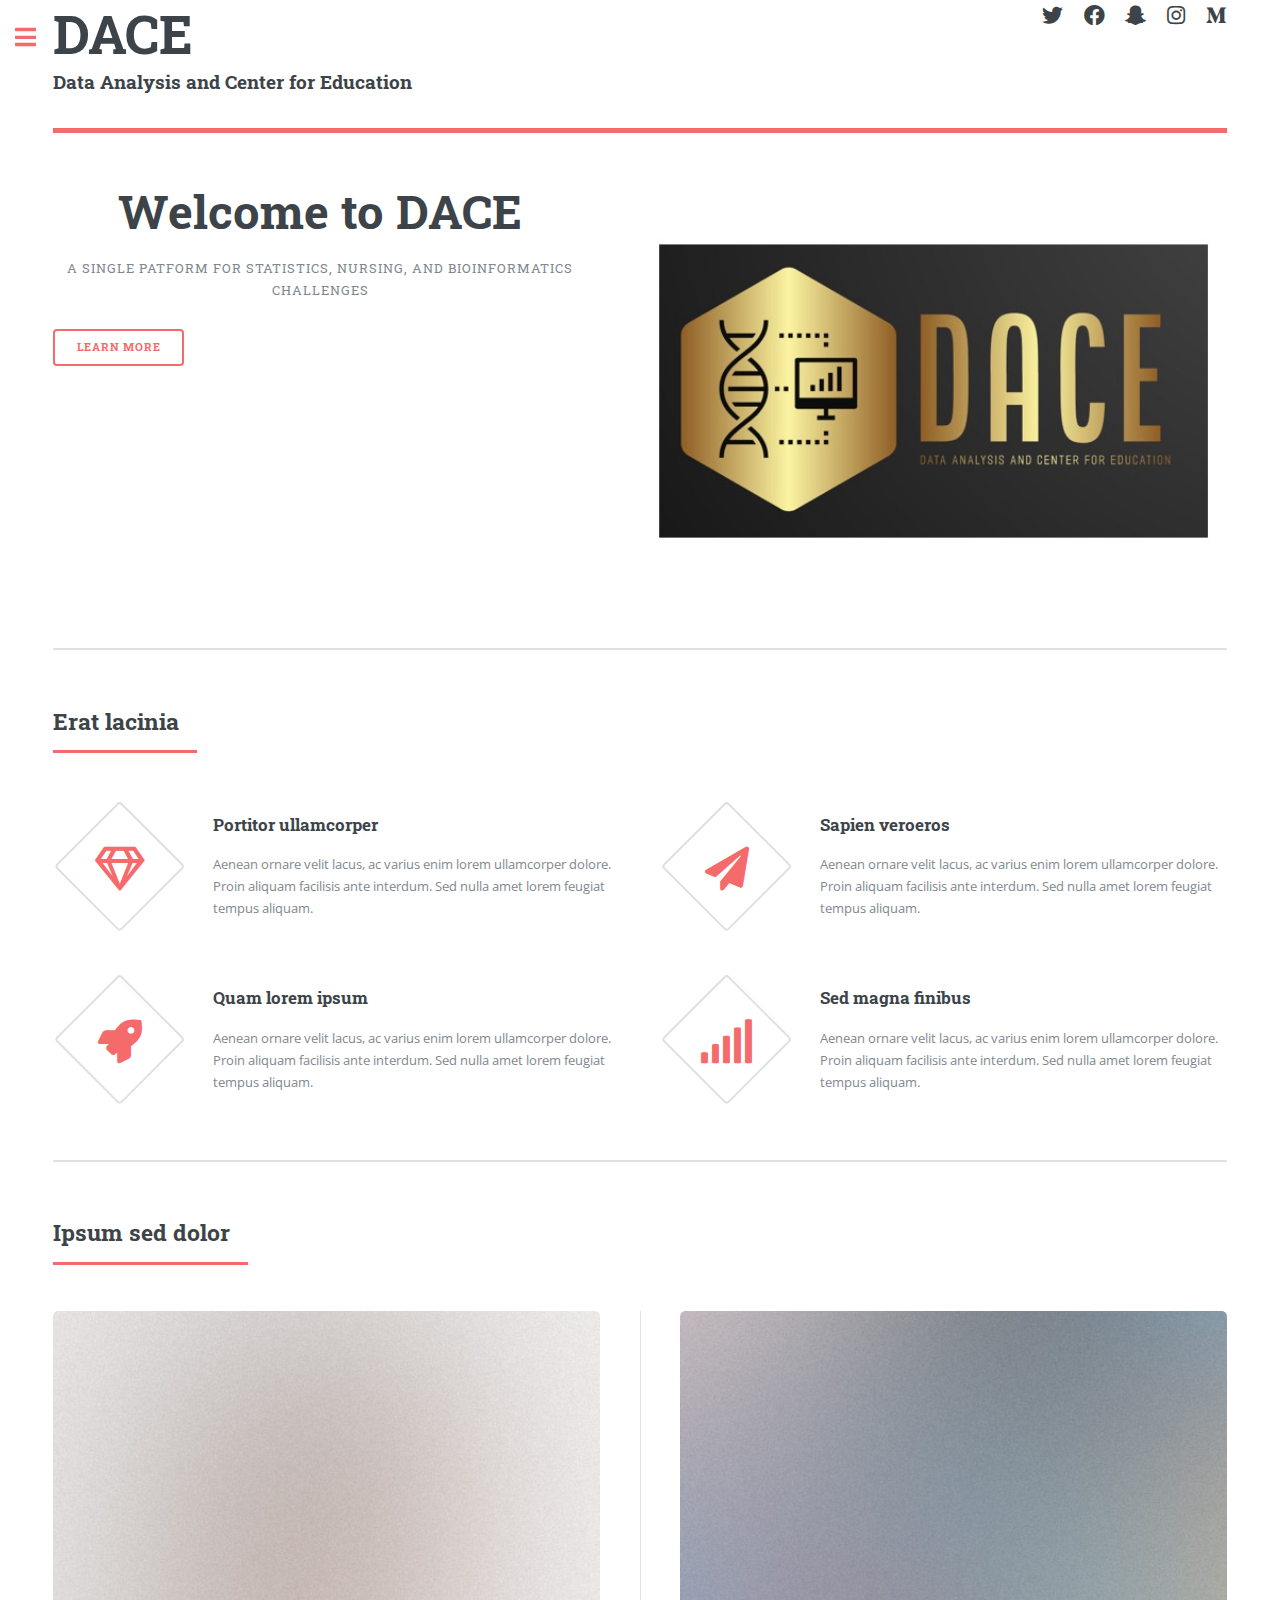
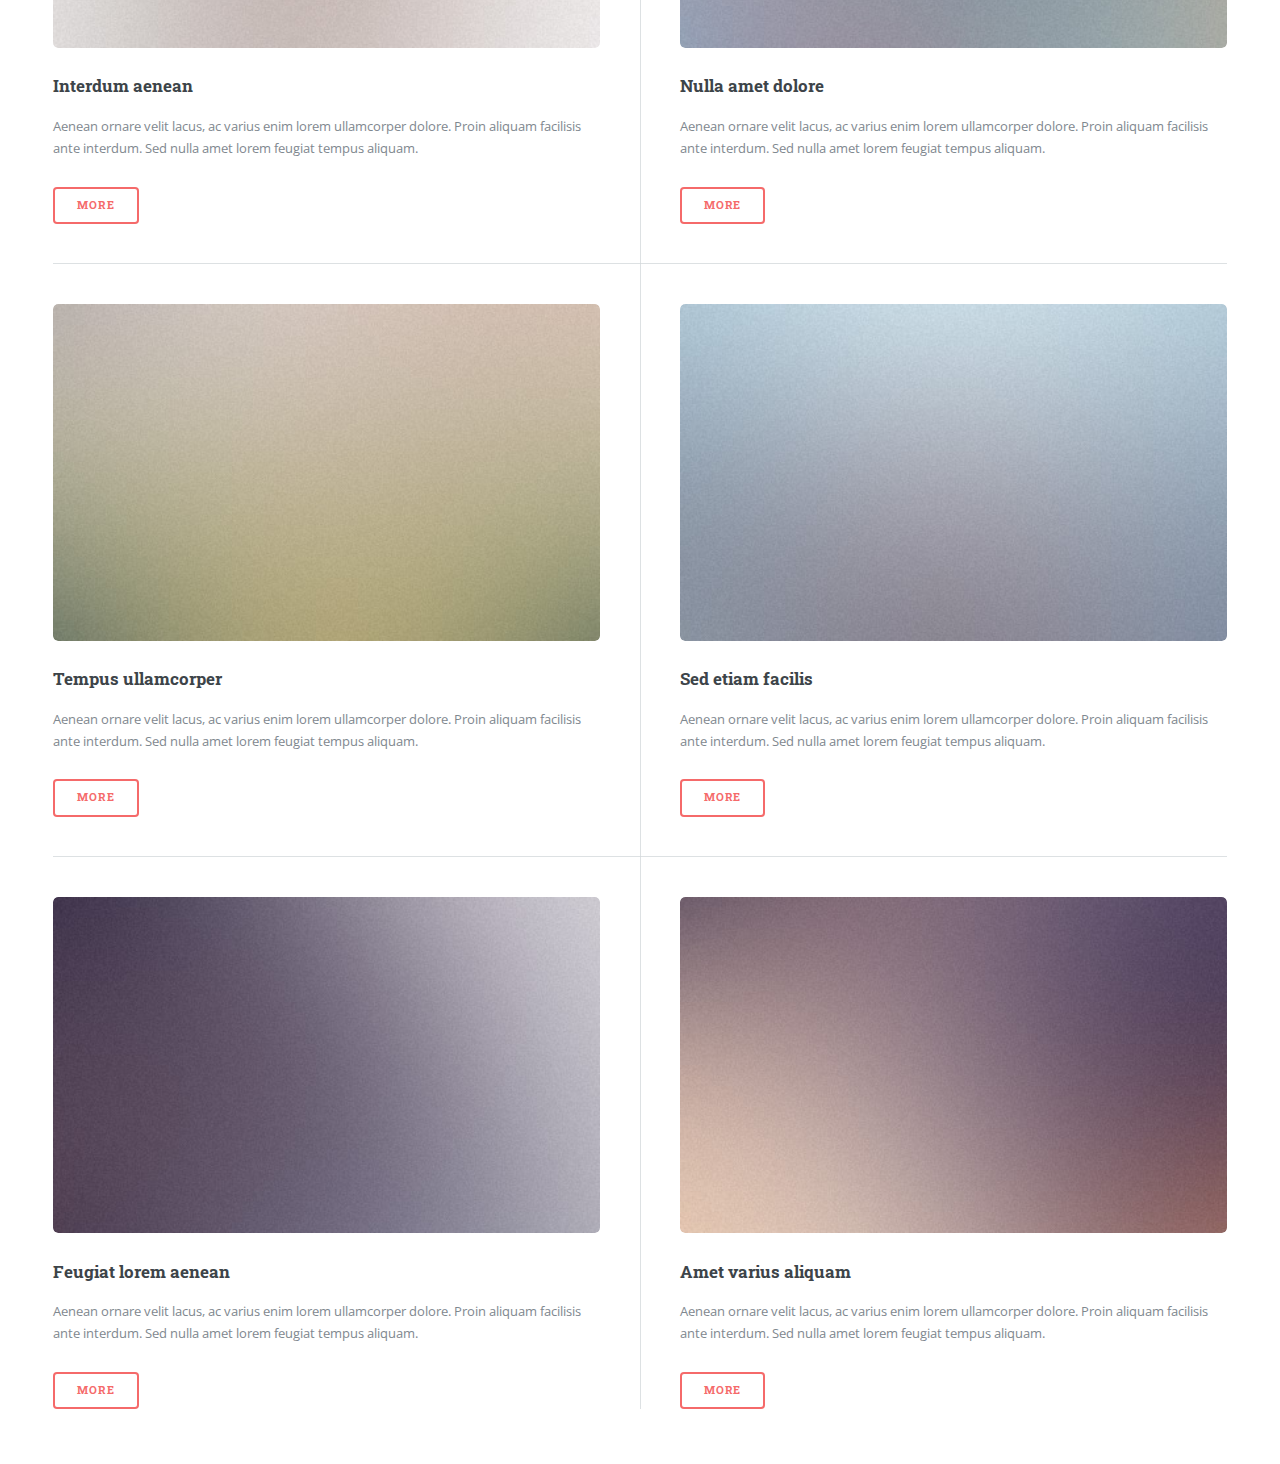
==== index.html @ 7ab779b6 "Add files via upload" ====
<!DOCTYPE HTML>
<html>
	<head>
		<title>DACE: Data Analysis and Center for Education</title>
		<meta charset="utf-8" />
		<meta name="viewport" content="width=device-width, initial-scale=1, user-scalable=no" />
		<link rel="stylesheet" href="assets/css/main.css" />
                <link rel="stylesheet" href="https://cdnjs.cloudflare.com/ajax/libs/font-awesome/4.7.0/css/font-awesome.min.css">
	</head>
	<body class="is-preload">

		<!-- Wrapper -->
			<div id="wrapper">

				<!-- Main -->
					<div id="main">
						<div class="inner">

							<!-- Header -->
								<header id="header" style='padding-top:0em;'>
									<a href="index.html" class="logo"><h1 style="margin:0;">DACE</h1><h3>Data Analysis and Center for Education<h3></a>
									<ul class="icons">
										<li><a href="#" class="icon brands fa-twitter"><span class="label">Twitter</span></a></li>
										<li><a href="#" class="icon brands fa-facebook-f"><span class="label">Facebook</span></a></li>
										<li><a href="#" class="icon brands fa-snapchat-ghost"><span class="label">Snapchat</span></a></li>
										<li><a href="#" class="icon brands fa-instagram"><span class="label">Instagram</span></a></li>
										<li><a href="#" class="icon brands fa-medium-m"><span class="label">Medium</span></a></li>
									</ul>
								</header>

							<!-- Banner -->
								<section id="banner">
									<div class="content">
										<header>
											<h1 style="text-align:center;">Welcome to DACE</h1>
											<p style="text-align:center;">A single patform for Statistics, Nursing, and Bioinformatics Challenges</p>
										</header>
										<p></p>
										<ul class="actions">
											<li><a href="#" class="button big">Learn More</a></li>
										</ul>
									</div>
									<span class="image object">
										<img src="images/dace_logo.jpg" alt="" style="border-radius:2.375em;"/>
									</span>
								</section>

							<!-- Section -->
								<section>
									<header class="major">
										<h2>Erat lacinia</h2>
									</header>
									<div class="features">
										<article>
											<span class="icon fa-gem"></span>
											<div class="content">
												<h3>Portitor ullamcorper</h3>
												<p>Aenean ornare velit lacus, ac varius enim lorem ullamcorper dolore. Proin aliquam facilisis ante interdum. Sed nulla amet lorem feugiat tempus aliquam.</p>
											</div>
										</article>
										<article>
											<span class="icon solid fa-paper-plane"></span>
											<div class="content">
												<h3>Sapien veroeros</h3>
												<p>Aenean ornare velit lacus, ac varius enim lorem ullamcorper dolore. Proin aliquam facilisis ante interdum. Sed nulla amet lorem feugiat tempus aliquam.</p>
											</div>
										</article>
										<article>
											<span class="icon solid fa-rocket"></span>
											<div class="content">
												<h3>Quam lorem ipsum</h3>
												<p>Aenean ornare velit lacus, ac varius enim lorem ullamcorper dolore. Proin aliquam facilisis ante interdum. Sed nulla amet lorem feugiat tempus aliquam.</p>
											</div>
										</article>
										<article>
											<span class="icon solid fa-signal"></span>
											<div class="content">
												<h3>Sed magna finibus</h3>
												<p>Aenean ornare velit lacus, ac varius enim lorem ullamcorper dolore. Proin aliquam facilisis ante interdum. Sed nulla amet lorem feugiat tempus aliquam.</p>
											</div>
										</article>
									</div>
								</section>

							<!-- Section -->
								<section>
									<header class="major">
										<h2>Ipsum sed dolor</h2>
									</header>
									<div class="posts">
										<article>
											<a href="#" class="image"><img src="images/pic01.jpg" alt="" /></a>
											<h3>Interdum aenean</h3>
											<p>Aenean ornare velit lacus, ac varius enim lorem ullamcorper dolore. Proin aliquam facilisis ante interdum. Sed nulla amet lorem feugiat tempus aliquam.</p>
											<ul class="actions">
												<li><a href="#" class="button">More</a></li>
											</ul>
										</article>
										<article>
											<a href="#" class="image"><img src="images/pic02.jpg" alt="" /></a>
											<h3>Nulla amet dolore</h3>
											<p>Aenean ornare velit lacus, ac varius enim lorem ullamcorper dolore. Proin aliquam facilisis ante interdum. Sed nulla amet lorem feugiat tempus aliquam.</p>
											<ul class="actions">
												<li><a href="#" class="button">More</a></li>
											</ul>
										</article>
										<article>
											<a href="#" class="image"><img src="images/pic03.jpg" alt="" /></a>
											<h3>Tempus ullamcorper</h3>
											<p>Aenean ornare velit lacus, ac varius enim lorem ullamcorper dolore. Proin aliquam facilisis ante interdum. Sed nulla amet lorem feugiat tempus aliquam.</p>
											<ul class="actions">
												<li><a href="#" class="button">More</a></li>
											</ul>
										</article>
										<article>
											<a href="#" class="image"><img src="images/pic04.jpg" alt="" /></a>
											<h3>Sed etiam facilis</h3>
											<p>Aenean ornare velit lacus, ac varius enim lorem ullamcorper dolore. Proin aliquam facilisis ante interdum. Sed nulla amet lorem feugiat tempus aliquam.</p>
											<ul class="actions">
												<li><a href="#" class="button">More</a></li>
											</ul>
										</article>
										<article>
											<a href="#" class="image"><img src="images/pic05.jpg" alt="" /></a>
											<h3>Feugiat lorem aenean</h3>
											<p>Aenean ornare velit lacus, ac varius enim lorem ullamcorper dolore. Proin aliquam facilisis ante interdum. Sed nulla amet lorem feugiat tempus aliquam.</p>
											<ul class="actions">
												<li><a href="#" class="button">More</a></li>
											</ul>
										</article>
										<article>
											<a href="#" class="image"><img src="images/pic06.jpg" alt="" /></a>
											<h3>Amet varius aliquam</h3>
											<p>Aenean ornare velit lacus, ac varius enim lorem ullamcorper dolore. Proin aliquam facilisis ante interdum. Sed nulla amet lorem feugiat tempus aliquam.</p>
											<ul class="actions">
												<li><a href="#" class="button">More</a></li>
											</ul>
										</article>
									</div>
								</section>

						</div>
					</div>

				<!-- Sidebar -->
					<div id="sidebar">
						<div class="inner">

							<!-- Search -->
								<section id="search" class="alt">
									<form method="post" action="#">
										<input type="text" name="query" id="query" placeholder="Search" />
									</form>
								</section>

							<!-- Menu -->
								<nav id="menu">
									<header class="major">
										<h2>Menu</h2>
									</header>
									<ul>
										<li><a href="index.html"><i class="icon solid fa-home">&nbsp;</i>Home</a></li>
										<li><a href="index.html"><i class="icon solid fa-users">&nbsp;</i>About Us</a></li>
										<li><a href="index.html"><i class="icon solid fa-pie-chart">&nbsp;</i>Biostatistics/Statistics</a></li>
										<li><a href="index.html"><i class="icon solid fa-user-nurse">&nbsp;</i>Nursing Research & Coaching</a></li>
										<li><a href="index.html"><i class="icon solid fa-dna">&nbsp;</i>Bioinformatics</a></li>
										<li><a href="index.html"><i class="icon solid fa-book-reader">&nbsp;</i>Training</a></li>
										<li><a href="index.html"><i class="icon solid fa-envelope">&nbsp;</i>Contact Us</a></li>

									</ul>
								</nav>

							<!-- Section -->
								<section>
									<header class="major">
										<h2>Ante interdum</h2>
									</header>
									<div class="mini-posts">
										<article>
											<a href="#" class="image"><img src="images/pic07.jpg" alt="" /></a>
											<p>Aenean ornare velit lacus, ac varius enim lorem ullamcorper dolore aliquam.</p>
										</article>
										<article>
											<a href="#" class="image"><img src="images/pic08.jpg" alt="" /></a>
											<p>Aenean ornare velit lacus, ac varius enim lorem ullamcorper dolore aliquam.</p>
										</article>
										<article>
											<a href="#" class="image"><img src="images/pic09.jpg" alt="" /></a>
											<p>Aenean ornare velit lacus, ac varius enim lorem ullamcorper dolore aliquam.</p>
										</article>
									</div>
									<ul class="actions">
										<li><a href="#" class="button">More</a></li>
									</ul>
								</section>

							<!-- Section -->
								<section>
									<header class="major">
										<h2>Get in touch</h2>
									</header>
									<p>Sed varius enim lorem ullamcorper dolore aliquam aenean ornare velit lacus, ac varius enim lorem ullamcorper dolore. Proin sed aliquam facilisis ante interdum. Sed nulla amet lorem feugiat tempus aliquam.</p>
									<ul class="contact">
										<li class="icon solid fa-envelope"><a href="#">information@untitled.tld</a></li>
										<li class="icon solid fa-phone">(000) 000-0000</li>
										<li class="icon solid fa-home">1234 Somewhere Road #8254<br />
										Nashville, TN 00000-0000</li>
									</ul>
								</section>

							<!-- Footer -->
								<footer id="footer">
									<p class="copyright">&copy; Untitled. All rights reserved. Demo Images: <a href="https://unsplash.com">Unsplash</a>. Design: <a href="https://html5up.net">HTML5 UP</a>.</p>
								</footer>

						</div>
					</div>

			</div>

		<!-- Scripts -->
			<script src="assets/js/jquery.min.js"></script>
			<script src="assets/js/browser.min.js"></script>
			<script src="assets/js/breakpoints.min.js"></script>
			<script src="assets/js/util.js"></script>
			<script src="assets/js/main.js"></script>

	</body>
</html>
---- assets/css/main.css ----
@import url(fontawesome-all.min.css);
@import url("https://fonts.googleapis.com/css?family=Open+Sans:400,600,400italic,600italic|Roboto+Slab:400,700");
/*
	Editorial by HTML5 UP
	html5up.net | @ajlkn
	Free for personal and commercial use under the CCA 3.0 license (html5up.net/license)
*/
html, body, div, span, applet, object,
iframe, h1, h2, h3, h4, h5, h6, p, blockquote,
pre, a, abbr, acronym, address, big, cite,
code, del, dfn, em, img, ins, kbd, q, s, samp,
small, strike, strong, sub, sup, tt, var, b,
u, i, center, dl, dt, dd, ol, ul, li, fieldset,
form, label, legend, table, caption, tbody,
tfoot, thead, tr, th, td, article, aside,
canvas, details, embed, figure, figcaption,
footer, header, hgroup, menu, nav, output, ruby,
section, summary, time, mark, audio, video {
  margin: 0;
  padding: 0;
  border: 0;
  font-size: 100%;
  font: inherit;
  vertical-align: baseline; }

article, aside, details, figcaption, figure,
footer, header, hgroup, menu, nav, section {
  display: block; }

body {
  line-height: 1; }

ol, ul {
  list-style: none; }

blockquote, q {
  quotes: none; }
  blockquote:before, blockquote:after, q:before, q:after {
    content: '';
    content: none; }

table {
  border-collapse: collapse;
  border-spacing: 0; }

body {
  -webkit-text-size-adjust: none; }

mark {
  background-color: transparent;
  color: inherit; }

input::-moz-focus-inner {
  border: 0;
  padding: 0; }

input, select, textarea {
  -moz-appearance: none;
  -webkit-appearance: none;
  -ms-appearance: none;
  appearance: none; }

/* Basic */
@-ms-viewport {
  width: device-width; }

body {
  -ms-overflow-style: scrollbar; }

@media screen and (max-width: 480px) {
  html, body {
    min-width: 320px; } }

html {
  box-sizing: border-box; }

*, *:before, *:after {
  box-sizing: inherit; }

body {
  background: #ffffff; }
  body.is-preload *, body.is-preload *:before, body.is-preload *:after, body.is-resizing *, body.is-resizing *:before, body.is-resizing *:after {
    -moz-animation: none !important;
    -webkit-animation: none !important;
    -ms-animation: none !important;
    animation: none !important;
    -moz-transition: none !important;
    -webkit-transition: none !important;
    -ms-transition: none !important;
    transition: none !important; }

/* Type */
body, input, select, textarea {
  color: #7f888f;
  font-family: "Open Sans", sans-serif;
  font-size: 13pt;
  font-weight: 400;
  line-height: 1.65; }
  @media screen and (max-width: 1680px) {
    body, input, select, textarea {
      font-size: 11pt; } }
  @media screen and (max-width: 1280px) {
    body, input, select, textarea {
      font-size: 10pt; } }
  @media screen and (max-width: 360px) {
    body, input, select, textarea {
      font-size: 9pt; } }

a {
  -moz-transition: color 0.2s ease-in-out, border-bottom-color 0.2s ease-in-out;
  -webkit-transition: color 0.2s ease-in-out, border-bottom-color 0.2s ease-in-out;
  -ms-transition: color 0.2s ease-in-out, border-bottom-color 0.2s ease-in-out;
  transition: color 0.2s ease-in-out, border-bottom-color 0.2s ease-in-out;
  border-bottom: dotted 1px;
  color: #f56a6a;
  text-decoration: none; }
  a:hover {
    border-bottom-color: #f56a6a;
    color: #f56a6a !important; }
    a:hover strong {
      color: inherit; }

strong, b {
  color: #3d4449;
  font-weight: 600; }

em, i {
  font-style: italic; }

p {
  margin: 0 0 2em 0; }

h1, h2, h3, h4, h5, h6 {
  color: #3d4449;
  font-family: "Roboto Slab", serif;
  font-weight: 700;
  line-height: 1.5;
  margin: 0 0 1em 0; }
  h1 a, h2 a, h3 a, h4 a, h5 a, h6 a {
    color: inherit;
    text-decoration: none;
    border-bottom: 0; }

h1 {
  font-size: 4em;
  margin: 0 0 0.5em 0;
  line-height: 1.3; }

h2 {
  font-size: 1.75em; }

h3 {
  font-size: 1.25em; }

h4 {
  font-size: 1.1em; }

h5 {
  font-size: 0.9em; }

h6 {
  font-size: 0.7em; }

@media screen and (max-width: 1680px) {
  h1 {
    font-size: 3.5em; } }

@media screen and (max-width: 980px) {
  h1 {
    font-size: 3.25em; } }

@media screen and (max-width: 736px) {
  h1 {
    font-size: 2em;
    line-height: 1.4; }
  h2 {
    font-size: 1.5em; } }

sub {
  font-size: 0.8em;
  position: relative;
  top: 0.5em; }

sup {
  font-size: 0.8em;
  position: relative;
  top: -0.5em; }

blockquote {
  border-left: solid 3px rgba(210, 215, 217, 0.75);
  font-style: italic;
  margin: 0 0 2em 0;
  padding: 0.5em 0 0.5em 2em; }

code {
  background: rgba(230, 235, 237, 0.25);
  border-radius: 0.375em;
  border: solid 1px rgba(210, 215, 217, 0.75);
  font-family: "Courier New", monospace;
  font-size: 0.9em;
  margin: 0 0.25em;
  padding: 0.25em 0.65em; }

pre {
  -webkit-overflow-scrolling: touch;
  font-family: "Courier New", monospace;
  font-size: 0.9em;
  margin: 0 0 2em 0; }
  pre code {
    display: block;
    line-height: 1.75;
    padding: 1em 1.5em;
    overflow-x: auto; }

hr {
  border: 0;
  border-bottom: solid 1px rgba(210, 215, 217, 0.75);
  margin: 2em 0; }
  hr.major {
    margin: 3em 0; }

.align-left {
  text-align: left; }

.align-center {
  text-align: center; }

.align-right {
  text-align: right; }

/* Row */
.row {
  display: flex;
  flex-wrap: wrap;
  box-sizing: border-box;
  align-items: stretch; }
  .row > * {
    box-sizing: border-box; }
  .row.gtr-uniform > * > :last-child {
    margin-bottom: 0; }
  .row.aln-left {
    justify-content: flex-start; }
  .row.aln-center {
    justify-content: center; }
  .row.aln-right {
    justify-content: flex-end; }
  .row.aln-top {
    align-items: flex-start; }
  .row.aln-middle {
    align-items: center; }
  .row.aln-bottom {
    align-items: flex-end; }
  .row > .imp {
    order: -1; }
  .row > .col-1 {
    width: 8.33333%; }
  .row > .off-1 {
    margin-left: 8.33333%; }
  .row > .col-2 {
    width: 16.66667%; }
  .row > .off-2 {
    margin-left: 16.66667%; }
  .row > .col-3 {
    width: 25%; }
  .row > .off-3 {
    margin-left: 25%; }
  .row > .col-4 {
    width: 33.33333%; }
  .row > .off-4 {
    margin-left: 33.33333%; }
  .row > .col-5 {
    width: 41.66667%; }
  .row > .off-5 {
    margin-left: 41.66667%; }
  .row > .col-6 {
    width: 50%; }
  .row > .off-6 {
    margin-left: 50%; }
  .row > .col-7 {
    width: 58.33333%; }
  .row > .off-7 {
    margin-left: 58.33333%; }
  .row > .col-8 {
    width: 66.66667%; }
  .row > .off-8 {
    margin-left: 66.66667%; }
  .row > .col-9 {
    width: 75%; }
  .row > .off-9 {
    margin-left: 75%; }
  .row > .col-10 {
    width: 83.33333%; }
  .row > .off-10 {
    margin-left: 83.33333%; }
  .row > .col-11 {
    width: 91.66667%; }
  .row > .off-11 {
    margin-left: 91.66667%; }
  .row > .col-12 {
    width: 100%; }
  .row > .off-12 {
    margin-left: 100%; }
  .row.gtr-0 {
    margin-top: 0;
    margin-left: 0em; }
    .row.gtr-0 > * {
      padding: 0 0 0 0em; }
    .row.gtr-0.gtr-uniform {
      margin-top: 0em; }
      .row.gtr-0.gtr-uniform > * {
        padding-top: 0em; }
  .row.gtr-25 {
    margin-top: 0;
    margin-left: -0.375em; }
    .row.gtr-25 > * {
      padding: 0 0 0 0.375em; }
    .row.gtr-25.gtr-uniform {
      margin-top: -0.375em; }
      .row.gtr-25.gtr-uniform > * {
        padding-top: 0.375em; }
  .row.gtr-50 {
    margin-top: 0;
    margin-left: -0.75em; }
    .row.gtr-50 > * {
      padding: 0 0 0 0.75em; }
    .row.gtr-50.gtr-uniform {
      margin-top: -0.75em; }
      .row.gtr-50.gtr-uniform > * {
        padding-top: 0.75em; }
  .row {
    margin-top: 0;
    margin-left: -1.5em; }
    .row > * {
      padding: 0 0 0 1.5em; }
    .row.gtr-uniform {
      margin-top: -1.5em; }
      .row.gtr-uniform > * {
        padding-top: 1.5em; }
  .row.gtr-150 {
    margin-top: 0;
    margin-left: -2.25em; }
    .row.gtr-150 > * {
      padding: 0 0 0 2.25em; }
    .row.gtr-150.gtr-uniform {
      margin-top: -2.25em; }
      .row.gtr-150.gtr-uniform > * {
        padding-top: 2.25em; }
  .row.gtr-200 {
    margin-top: 0;
    margin-left: -3em; }
    .row.gtr-200 > * {
      padding: 0 0 0 3em; }
    .row.gtr-200.gtr-uniform {
      margin-top: -3em; }
      .row.gtr-200.gtr-uniform > * {
        padding-top: 3em; }
  @media screen and (max-width: 1680px) {
    .row {
      display: flex;
      flex-wrap: wrap;
      box-sizing: border-box;
      align-items: stretch; }
      .row > * {
        box-sizing: border-box; }
      .row.gtr-uniform > * > :last-child {
        margin-bottom: 0; }
      .row.aln-left {
        justify-content: flex-start; }
      .row.aln-center {
        justify-content: center; }
      .row.aln-right {
        justify-content: flex-end; }
      .row.aln-top {
        align-items: flex-start; }
      .row.aln-middle {
        align-items: center; }
      .row.aln-bottom {
        align-items: flex-end; }
      .row > .imp-xlarge {
        order: -1; }
      .row > .col-1-xlarge {
        width: 8.33333%; }
      .row > .off-1-xlarge {
        margin-left: 8.33333%; }
      .row > .col-2-xlarge {
        width: 16.66667%; }
      .row > .off-2-xlarge {
        margin-left: 16.66667%; }
      .row > .col-3-xlarge {
        width: 25%; }
      .row > .off-3-xlarge {
        margin-left: 25%; }
      .row > .col-4-xlarge {
        width: 33.33333%; }
      .row > .off-4-xlarge {
        margin-left: 33.33333%; }
      .row > .col-5-xlarge {
        width: 41.66667%; }
      .row > .off-5-xlarge {
        margin-left: 41.66667%; }
      .row > .col-6-xlarge {
        width: 50%; }
      .row > .off-6-xlarge {
        margin-left: 50%; }
      .row > .col-7-xlarge {
        width: 58.33333%; }
      .row > .off-7-xlarge {
        margin-left: 58.33333%; }
      .row > .col-8-xlarge {
        width: 66.66667%; }
      .row > .off-8-xlarge {
        margin-left: 66.66667%; }
      .row > .col-9-xlarge {
        width: 75%; }
      .row > .off-9-xlarge {
        margin-left: 75%; }
      .row > .col-10-xlarge {
        width: 83.33333%; }
      .row > .off-10-xlarge {
        margin-left: 83.33333%; }
      .row > .col-11-xlarge {
        width: 91.66667%; }
      .row > .off-11-xlarge {
        margin-left: 91.66667%; }
      .row > .col-12-xlarge {
        width: 100%; }
      .row > .off-12-xlarge {
        margin-left: 100%; }
      .row.gtr-0 {
        margin-top: 0;
        margin-left: 0em; }
        .row.gtr-0 > * {
          padding: 0 0 0 0em; }
        .row.gtr-0.gtr-uniform {
          margin-top: 0em; }
          .row.gtr-0.gtr-uniform > * {
            padding-top: 0em; }
      .row.gtr-25 {
        margin-top: 0;
        margin-left: -0.375em; }
        .row.gtr-25 > * {
          padding: 0 0 0 0.375em; }
        .row.gtr-25.gtr-uniform {
          margin-top: -0.375em; }
          .row.gtr-25.gtr-uniform > * {
            padding-top: 0.375em; }
      .row.gtr-50 {
        margin-top: 0;
        margin-left: -0.75em; }
        .row.gtr-50 > * {
          padding: 0 0 0 0.75em; }
        .row.gtr-50.gtr-uniform {
          margin-top: -0.75em; }
          .row.gtr-50.gtr-uniform > * {
            padding-top: 0.75em; }
      .row {
        margin-top: 0;
        margin-left: -1.5em; }
        .row > * {
          padding: 0 0 0 1.5em; }
        .row.gtr-uniform {
          margin-top: -1.5em; }
          .row.gtr-uniform > * {
            padding-top: 1.5em; }
      .row.gtr-150 {
        margin-top: 0;
        margin-left: -2.25em; }
        .row.gtr-150 > * {
          padding: 0 0 0 2.25em; }
        .row.gtr-150.gtr-uniform {
          margin-top: -2.25em; }
          .row.gtr-150.gtr-uniform > * {
            padding-top: 2.25em; }
      .row.gtr-200 {
        margin-top: 0;
        margin-left: -3em; }
        .row.gtr-200 > * {
          padding: 0 0 0 3em; }
        .row.gtr-200.gtr-uniform {
          margin-top: -3em; }
          .row.gtr-200.gtr-uniform > * {
            padding-top: 3em; } }
  @media screen and (max-width: 1280px) {
    .row {
      display: flex;
      flex-wrap: wrap;
      box-sizing: border-box;
      align-items: stretch; }
      .row > * {
        box-sizing: border-box; }
      .row.gtr-uniform > * > :last-child {
        margin-bottom: 0; }
      .row.aln-left {
        justify-content: flex-start; }
      .row.aln-center {
        justify-content: center; }
      .row.aln-right {
        justify-content: flex-end; }
      .row.aln-top {
        align-items: flex-start; }
      .row.aln-middle {
        align-items: center; }
      .row.aln-bottom {
        align-items: flex-end; }
      .row > .imp-large {
        order: -1; }
      .row > .col-1-large {
        width: 8.33333%; }
      .row > .off-1-large {
        margin-left: 8.33333%; }
      .row > .col-2-large {
        width: 16.66667%; }
      .row > .off-2-large {
        margin-left: 16.66667%; }
      .row > .col-3-large {
        width: 25%; }
      .row > .off-3-large {
        margin-left: 25%; }
      .row > .col-4-large {
        width: 33.33333%; }
      .row > .off-4-large {
        margin-left: 33.33333%; }
      .row > .col-5-large {
        width: 41.66667%; }
      .row > .off-5-large {
        margin-left: 41.66667%; }
      .row > .col-6-large {
        width: 50%; }
      .row > .off-6-large {
        margin-left: 50%; }
      .row > .col-7-large {
        width: 58.33333%; }
      .row > .off-7-large {
        margin-left: 58.33333%; }
      .row > .col-8-large {
        width: 66.66667%; }
      .row > .off-8-large {
        margin-left: 66.66667%; }
      .row > .col-9-large {
        width: 75%; }
      .row > .off-9-large {
        margin-left: 75%; }
      .row > .col-10-large {
        width: 83.33333%; }
      .row > .off-10-large {
        margin-left: 83.33333%; }
      .row > .col-11-large {
        width: 91.66667%; }
      .row > .off-11-large {
        margin-left: 91.66667%; }
      .row > .col-12-large {
        width: 100%; }
      .row > .off-12-large {
        margin-left: 100%; }
      .row.gtr-0 {
        margin-top: 0;
        margin-left: 0em; }
        .row.gtr-0 > * {
          padding: 0 0 0 0em; }
        .row.gtr-0.gtr-uniform {
          margin-top: 0em; }
          .row.gtr-0.gtr-uniform > * {
            padding-top: 0em; }
      .row.gtr-25 {
        margin-top: 0;
        margin-left: -0.375em; }
        .row.gtr-25 > * {
          padding: 0 0 0 0.375em; }
        .row.gtr-25.gtr-uniform {
          margin-top: -0.375em; }
          .row.gtr-25.gtr-uniform > * {
            padding-top: 0.375em; }
      .row.gtr-50 {
        margin-top: 0;
        margin-left: -0.75em; }
        .row.gtr-50 > * {
          padding: 0 0 0 0.75em; }
        .row.gtr-50.gtr-uniform {
          margin-top: -0.75em; }
          .row.gtr-50.gtr-uniform > * {
            padding-top: 0.75em; }
      .row {
        margin-top: 0;
        margin-left: -1.5em; }
        .row > * {
          padding: 0 0 0 1.5em; }
        .row.gtr-uniform {
          margin-top: -1.5em; }
          .row.gtr-uniform > * {
            padding-top: 1.5em; }
      .row.gtr-150 {
        margin-top: 0;
        margin-left: -2.25em; }
        .row.gtr-150 > * {
          padding: 0 0 0 2.25em; }
        .row.gtr-150.gtr-uniform {
          margin-top: -2.25em; }
          .row.gtr-150.gtr-uniform > * {
            padding-top: 2.25em; }
      .row.gtr-200 {
        margin-top: 0;
        margin-left: -3em; }
        .row.gtr-200 > * {
          padding: 0 0 0 3em; }
        .row.gtr-200.gtr-uniform {
          margin-top: -3em; }
          .row.gtr-200.gtr-uniform > * {
            padding-top: 3em; } }
  @media screen and (max-width: 980px) {
    .row {
      display: flex;
      flex-wrap: wrap;
      box-sizing: border-box;
      align-items: stretch; }
      .row > * {
        box-sizing: border-box; }
      .row.gtr-uniform > * > :last-child {
        margin-bottom: 0; }
      .row.aln-left {
        justify-content: flex-start; }
      .row.aln-center {
        justify-content: center; }
      .row.aln-right {
        justify-content: flex-end; }
      .row.aln-top {
        align-items: flex-start; }
      .row.aln-middle {
        align-items: center; }
      .row.aln-bottom {
        align-items: flex-end; }
      .row > .imp-medium {
        order: -1; }
      .row > .col-1-medium {
        width: 8.33333%; }
      .row > .off-1-medium {
        margin-left: 8.33333%; }
      .row > .col-2-medium {
        width: 16.66667%; }
      .row > .off-2-medium {
        margin-left: 16.66667%; }
      .row > .col-3-medium {
        width: 25%; }
      .row > .off-3-medium {
        margin-left: 25%; }
      .row > .col-4-medium {
        width: 33.33333%; }
      .row > .off-4-medium {
        margin-left: 33.33333%; }
      .row > .col-5-medium {
        width: 41.66667%; }
      .row > .off-5-medium {
        margin-left: 41.66667%; }
      .row > .col-6-medium {
        width: 50%; }
      .row > .off-6-medium {
        margin-left: 50%; }
      .row > .col-7-medium {
        width: 58.33333%; }
      .row > .off-7-medium {
        margin-left: 58.33333%; }
      .row > .col-8-medium {
        width: 66.66667%; }
      .row > .off-8-medium {
        margin-left: 66.66667%; }
      .row > .col-9-medium {
        width: 75%; }
      .row > .off-9-medium {
        margin-left: 75%; }
      .row > .col-10-medium {
        width: 83.33333%; }
      .row > .off-10-medium {
        margin-left: 83.33333%; }
      .row > .col-11-medium {
        width: 91.66667%; }
      .row > .off-11-medium {
        margin-left: 91.66667%; }
      .row > .col-12-medium {
        width: 100%; }
      .row > .off-12-medium {
        margin-left: 100%; }
      .row.gtr-0 {
        margin-top: 0;
        margin-left: 0em; }
        .row.gtr-0 > * {
          padding: 0 0 0 0em; }
        .row.gtr-0.gtr-uniform {
          margin-top: 0em; }
          .row.gtr-0.gtr-uniform > * {
            padding-top: 0em; }
      .row.gtr-25 {
        margin-top: 0;
        margin-left: -0.375em; }
        .row.gtr-25 > * {
          padding: 0 0 0 0.375em; }
        .row.gtr-25.gtr-uniform {
          margin-top: -0.375em; }
          .row.gtr-25.gtr-uniform > * {
            padding-top: 0.375em; }
      .row.gtr-50 {
        margin-top: 0;
        margin-left: -0.75em; }
        .row.gtr-50 > * {
          padding: 0 0 0 0.75em; }
        .row.gtr-50.gtr-uniform {
          margin-top: -0.75em; }
          .row.gtr-50.gtr-uniform > * {
            padding-top: 0.75em; }
      .row {
        margin-top: 0;
        margin-left: -1.5em; }
        .row > * {
          padding: 0 0 0 1.5em; }
        .row.gtr-uniform {
          margin-top: -1.5em; }
          .row.gtr-uniform > * {
            padding-top: 1.5em; }
      .row.gtr-150 {
        margin-top: 0;
        margin-left: -2.25em; }
        .row.gtr-150 > * {
          padding: 0 0 0 2.25em; }
        .row.gtr-150.gtr-uniform {
          margin-top: -2.25em; }
          .row.gtr-150.gtr-uniform > * {
            padding-top: 2.25em; }
      .row.gtr-200 {
        margin-top: 0;
        margin-left: -3em; }
        .row.gtr-200 > * {
          padding: 0 0 0 3em; }
        .row.gtr-200.gtr-uniform {
          margin-top: -3em; }
          .row.gtr-200.gtr-uniform > * {
            padding-top: 3em; } }
  @media screen and (max-width: 736px) {
    .row {
      display: flex;
      flex-wrap: wrap;
      box-sizing: border-box;
      align-items: stretch; }
      .row > * {
        box-sizing: border-box; }
      .row.gtr-uniform > * > :last-child {
        margin-bottom: 0; }
      .row.aln-left {
        justify-content: flex-start; }
      .row.aln-center {
        justify-content: center; }
      .row.aln-right {
        justify-content: flex-end; }
      .row.aln-top {
        align-items: flex-start; }
      .row.aln-middle {
        align-items: center; }
      .row.aln-bottom {
        align-items: flex-end; }
      .row > .imp-small {
        order: -1; }
      .row > .col-1-small {
        width: 8.33333%; }
      .row > .off-1-small {
        margin-left: 8.33333%; }
      .row > .col-2-small {
        width: 16.66667%; }
      .row > .off-2-small {
        margin-left: 16.66667%; }
      .row > .col-3-small {
        width: 25%; }
      .row > .off-3-small {
        margin-left: 25%; }
      .row > .col-4-small {
        width: 33.33333%; }
      .row > .off-4-small {
        margin-left: 33.33333%; }
      .row > .col-5-small {
        width: 41.66667%; }
      .row > .off-5-small {
        margin-left: 41.66667%; }
      .row > .col-6-small {
        width: 50%; }
      .row > .off-6-small {
        margin-left: 50%; }
      .row > .col-7-small {
        width: 58.33333%; }
      .row > .off-7-small {
        margin-left: 58.33333%; }
      .row > .col-8-small {
        width: 66.66667%; }
      .row > .off-8-small {
        margin-left: 66.66667%; }
      .row > .col-9-small {
        width: 75%; }
      .row > .off-9-small {
        margin-left: 75%; }
      .row > .col-10-small {
        width: 83.33333%; }
      .row > .off-10-small {
        margin-left: 83.33333%; }
      .row > .col-11-small {
        width: 91.66667%; }
      .row > .off-11-small {
        margin-left: 91.66667%; }
      .row > .col-12-small {
        width: 100%; }
      .row > .off-12-small {
        margin-left: 100%; }
      .row.gtr-0 {
        margin-top: 0;
        margin-left: 0em; }
        .row.gtr-0 > * {
          padding: 0 0 0 0em; }
        .row.gtr-0.gtr-uniform {
          margin-top: 0em; }
          .row.gtr-0.gtr-uniform > * {
            padding-top: 0em; }
      .row.gtr-25 {
        margin-top: 0;
        margin-left: -0.375em; }
        .row.gtr-25 > * {
          padding: 0 0 0 0.375em; }
        .row.gtr-25.gtr-uniform {
          margin-top: -0.375em; }
          .row.gtr-25.gtr-uniform > * {
            padding-top: 0.375em; }
      .row.gtr-50 {
        margin-top: 0;
        margin-left: -0.75em; }
        .row.gtr-50 > * {
          padding: 0 0 0 0.75em; }
        .row.gtr-50.gtr-uniform {
          margin-top: -0.75em; }
          .row.gtr-50.gtr-uniform > * {
            padding-top: 0.75em; }
      .row {
        margin-top: 0;
        margin-left: -1.5em; }
        .row > * {
          padding: 0 0 0 1.5em; }
        .row.gtr-uniform {
          margin-top: -1.5em; }
          .row.gtr-uniform > * {
            padding-top: 1.5em; }
      .row.gtr-150 {
        margin-top: 0;
        margin-left: -2.25em; }
        .row.gtr-150 > * {
          padding: 0 0 0 2.25em; }
        .row.gtr-150.gtr-uniform {
          margin-top: -2.25em; }
          .row.gtr-150.gtr-uniform > * {
            padding-top: 2.25em; }
      .row.gtr-200 {
        margin-top: 0;
        margin-left: -3em; }
        .row.gtr-200 > * {
          padding: 0 0 0 3em; }
        .row.gtr-200.gtr-uniform {
          margin-top: -3em; }
          .row.gtr-200.gtr-uniform > * {
            padding-top: 3em; } }
  @media screen and (max-width: 480px) {
    .row {
      display: flex;
      flex-wrap: wrap;
      box-sizing: border-box;
      align-items: stretch; }
      .row > * {
        box-sizing: border-box; }
      .row.gtr-uniform > * > :last-child {
        margin-bottom: 0; }
      .row.aln-left {
        justify-content: flex-start; }
      .row.aln-center {
        justify-content: center; }
      .row.aln-right {
        justify-content: flex-end; }
      .row.aln-top {
        align-items: flex-start; }
      .row.aln-middle {
        align-items: center; }
      .row.aln-bottom {
        align-items: flex-end; }
      .row > .imp-xsmall {
        order: -1; }
      .row > .col-1-xsmall {
        width: 8.33333%; }
      .row > .off-1-xsmall {
        margin-left: 8.33333%; }
      .row > .col-2-xsmall {
        width: 16.66667%; }
      .row > .off-2-xsmall {
        margin-left: 16.66667%; }
      .row > .col-3-xsmall {
        width: 25%; }
      .row > .off-3-xsmall {
        margin-left: 25%; }
      .row > .col-4-xsmall {
        width: 33.33333%; }
      .row > .off-4-xsmall {
        margin-left: 33.33333%; }
      .row > .col-5-xsmall {
        width: 41.66667%; }
      .row > .off-5-xsmall {
        margin-left: 41.66667%; }
      .row > .col-6-xsmall {
        width: 50%; }
      .row > .off-6-xsmall {
        margin-left: 50%; }
      .row > .col-7-xsmall {
        width: 58.33333%; }
      .row > .off-7-xsmall {
        margin-left: 58.33333%; }
      .row > .col-8-xsmall {
        width: 66.66667%; }
      .row > .off-8-xsmall {
        margin-left: 66.66667%; }
      .row > .col-9-xsmall {
        width: 75%; }
      .row > .off-9-xsmall {
        margin-left: 75%; }
      .row > .col-10-xsmall {
        width: 83.33333%; }
      .row > .off-10-xsmall {
        margin-left: 83.33333%; }
      .row > .col-11-xsmall {
        width: 91.66667%; }
      .row > .off-11-xsmall {
        margin-left: 91.66667%; }
      .row > .col-12-xsmall {
        width: 100%; }
      .row > .off-12-xsmall {
        margin-left: 100%; }
      .row.gtr-0 {
        margin-top: 0;
        margin-left: 0em; }
        .row.gtr-0 > * {
          padding: 0 0 0 0em; }
        .row.gtr-0.gtr-uniform {
          margin-top: 0em; }
          .row.gtr-0.gtr-uniform > * {
            padding-top: 0em; }
      .row.gtr-25 {
        margin-top: 0;
        margin-left: -0.375em; }
        .row.gtr-25 > * {
          padding: 0 0 0 0.375em; }
        .row.gtr-25.gtr-uniform {
          margin-top: -0.375em; }
          .row.gtr-25.gtr-uniform > * {
            padding-top: 0.375em; }
      .row.gtr-50 {
        margin-top: 0;
        margin-left: -0.75em; }
        .row.gtr-50 > * {
          padding: 0 0 0 0.75em; }
        .row.gtr-50.gtr-uniform {
          margin-top: -0.75em; }
          .row.gtr-50.gtr-uniform > * {
            padding-top: 0.75em; }
      .row {
        margin-top: 0;
        margin-left: -1.5em; }
        .row > * {
          padding: 0 0 0 1.5em; }
        .row.gtr-uniform {
          margin-top: -1.5em; }
          .row.gtr-uniform > * {
            padding-top: 1.5em; }
      .row.gtr-150 {
        margin-top: 0;
        margin-left: -2.25em; }
        .row.gtr-150 > * {
          padding: 0 0 0 2.25em; }
        .row.gtr-150.gtr-uniform {
          margin-top: -2.25em; }
          .row.gtr-150.gtr-uniform > * {
            padding-top: 2.25em; }
      .row.gtr-200 {
        margin-top: 0;
        margin-left: -3em; }
        .row.gtr-200 > * {
          padding: 0 0 0 3em; }
        .row.gtr-200.gtr-uniform {
          margin-top: -3em; }
          .row.gtr-200.gtr-uniform > * {
            padding-top: 3em; } }

/* Section/Article */
section.special, article.special {
  text-align: center; }

header p {
  font-family: "Roboto Slab", serif;
  font-size: 1em;
  font-weight: 400;
  letter-spacing: 0.075em;
  margin-top: -0.5em;
  text-transform: uppercase; }

header.major > :last-child {
  border-bottom: solid 3px #f56a6a;
  display: inline-block;
  margin: 0 0 2em 0;
  padding: 0 0.75em 0.5em 0; }

header.main > :last-child {
  margin: 0 0 1em 0; }

/* Form */
form {
  margin: 0 0 2em 0; }

label {
  color: #3d4449;
  display: block;
  font-size: 0.9em;
  font-weight: 600;
  margin: 0 0 1em 0; }

input[type="text"],
input[type="password"],
input[type="email"],
input[type="tel"],
input[type="search"],
input[type="url"],
select,
textarea {
  -moz-appearance: none;
  -webkit-appearance: none;
  -ms-appearance: none;
  appearance: none;
  background: #ffffff;
  border-radius: 0.375em;
  border: none;
  border: solid 1px rgba(210, 215, 217, 0.75);
  color: inherit;
  display: block;
  outline: 0;
  padding: 0 1em;
  text-decoration: none;
  width: 100%; }
  input[type="text"]:invalid,
  input[type="password"]:invalid,
  input[type="email"]:invalid,
  input[type="tel"]:invalid,
  input[type="search"]:invalid,
  input[type="url"]:invalid,
  select:invalid,
  textarea:invalid {
    box-shadow: none; }
  input[type="text"]:focus,
  input[type="password"]:focus,
  input[type="email"]:focus,
  input[type="tel"]:focus,
  input[type="search"]:focus,
  input[type="url"]:focus,
  select:focus,
  textarea:focus {
    border-color: #f56a6a;
    box-shadow: 0 0 0 1px #f56a6a; }

select {
  background-image: url("data:image/svg+xml;charset=utf8,%3Csvg xmlns='http://www.w3.org/2000/svg' width='40' height='40' preserveAspectRatio='none' viewBox='0 0 40 40'%3E%3Cpath d='M9.4,12.3l10.4,10.4l10.4-10.4c0.2-0.2,0.5-0.4,0.9-0.4c0.3,0,0.6,0.1,0.9,0.4l3.3,3.3c0.2,0.2,0.4,0.5,0.4,0.9 c0,0.4-0.1,0.6-0.4,0.9L20.7,31.9c-0.2,0.2-0.5,0.4-0.9,0.4c-0.3,0-0.6-0.1-0.9-0.4L4.3,17.3c-0.2-0.2-0.4-0.5-0.4-0.9 c0-0.4,0.1-0.6,0.4-0.9l3.3-3.3c0.2-0.2,0.5-0.4,0.9-0.4S9.1,12.1,9.4,12.3z' fill='rgba(210, 215, 217, 0.75)' /%3E%3C/svg%3E");
  background-size: 1.25em;
  background-repeat: no-repeat;
  background-position: calc(100% - 1em) center;
  height: 2.75em;
  padding-right: 2.75em;
  text-overflow: ellipsis; }
  select option {
    color: #3d4449;
    background: #ffffff; }
  select:focus::-ms-value {
    background-color: transparent; }
  select::-ms-expand {
    display: none; }

input[type="text"],
input[type="password"],
input[type="email"],
input[type="tel"],
input[type="search"],
input[type="url"],
select {
  height: 2.75em; }

textarea {
  padding: 0.75em 1em; }

input[type="checkbox"],
input[type="radio"] {
  -moz-appearance: none;
  -webkit-appearance: none;
  -ms-appearance: none;
  appearance: none;
  display: block;
  float: left;
  margin-right: -2em;
  opacity: 0;
  width: 1em;
  z-index: -1; }
  input[type="checkbox"] + label,
  input[type="radio"] + label {
    text-decoration: none;
    color: #7f888f;
    cursor: pointer;
    display: inline-block;
    font-size: 1em;
    font-weight: 400;
    padding-left: 2.4em;
    padding-right: 0.75em;
    position: relative; }
    input[type="checkbox"] + label:before,
    input[type="radio"] + label:before {
      -moz-osx-font-smoothing: grayscale;
      -webkit-font-smoothing: antialiased;
      display: inline-block;
      font-style: normal;
      font-variant: normal;
      text-rendering: auto;
      line-height: 1;
      text-transform: none !important;
      font-family: 'Font Awesome 5 Free';
      font-weight: 900; }
    input[type="checkbox"] + label:before,
    input[type="radio"] + label:before {
      background: #ffffff;
      border-radius: 0.375em;
      border: solid 1px rgba(210, 215, 217, 0.75);
      content: '';
      display: inline-block;
      font-size: 0.8em;
      height: 2.0625em;
      left: 0;
      line-height: 2.0625em;
      position: absolute;
      text-align: center;
      top: 0;
      width: 2.0625em; }
  input[type="checkbox"]:checked + label:before,
  input[type="radio"]:checked + label:before {
    background: #3d4449;
    border-color: #3d4449;
    color: #ffffff;
    content: '\f00c'; }
  input[type="checkbox"]:focus + label:before,
  input[type="radio"]:focus + label:before {
    border-color: #f56a6a;
    box-shadow: 0 0 0 1px #f56a6a; }

input[type="checkbox"] + label:before {
  border-radius: 0.375em; }

input[type="radio"] + label:before {
  border-radius: 100%; }

::-webkit-input-placeholder {
  color: #9fa3a6 !important;
  opacity: 1.0; }

:-moz-placeholder {
  color: #9fa3a6 !important;
  opacity: 1.0; }

::-moz-placeholder {
  color: #9fa3a6 !important;
  opacity: 1.0; }

:-ms-input-placeholder {
  color: #9fa3a6 !important;
  opacity: 1.0; }

/* Box */
.box {
  border-radius: 0.375em;
  border: solid 1px rgba(210, 215, 217, 0.75);
  margin-bottom: 2em;
  padding: 1.5em; }
  .box > :last-child,
  .box > :last-child > :last-child,
  .box > :last-child > :last-child > :last-child {
    margin-bottom: 0; }
  .box.alt {
    border: 0;
    border-radius: 0;
    padding: 0; }

/* Icon */
.icon {
  text-decoration: none;
  border-bottom: none;
  position: relative; }
  .icon:before {
    -moz-osx-font-smoothing: grayscale;
    -webkit-font-smoothing: antialiased;
    display: inline-block;
    font-style: normal;
    font-variant: normal;
    text-rendering: auto;
    line-height: 1;
    text-transform: none !important;
    font-family: 'Font Awesome 5 Free';
    font-weight: 400; }
  .icon > .label {
    display: none; }
  .icon:before {
    line-height: inherit; }
  .icon.solid:before {
    font-weight: 900; }
  .icon.brands:before {
    font-family: 'Font Awesome 5 Brands'; }

/* Image */
.image {
  border-radius: 0.375em;
  border: 0;
  display: inline-block;
  position: relative; }
  .image img {
    border-radius: 0.375em;
    display: block; }
  .image.left, .image.right {
    max-width: 40%; }
    .image.left img, .image.right img {
      width: 100%; }
  .image.left {
    float: left;
    padding: 0 1.5em 1em 0;
    top: 0.25em; }
  .image.right {
    float: right;
    padding: 0 0 1em 1.5em;
    top: 0.25em; }
  .image.fit {
    display: block;
    margin: 0 0 2em 0;
    width: 100%; }
    .image.fit img {
      width: 100%; }
  .image.main {
    display: block;
    margin: 0 0 3em 0;
    width: 100%; }
    .image.main img {
      width: 100%; }

a.image {
  overflow: hidden; }
  a.image img {
    -moz-transition: -moz-transform 0.2s ease;
    -webkit-transition: -webkit-transform 0.2s ease;
    -ms-transition: -ms-transform 0.2s ease;
    transition: transform 0.2s ease; }
  a.image:hover img {
    -moz-transform: scale(1.075);
    -webkit-transform: scale(1.075);
    -ms-transform: scale(1.075);
    transform: scale(1.075); }

/* List */
ol {
  list-style: decimal;
  margin: 0 0 2em 0;
  padding-left: 1.25em; }
  ol li {
    padding-left: 0.25em; }

ul {
  list-style: disc;
  margin: 0 0 2em 0;
  padding-left: 1em; }
  ul li {
    padding-left: 0.5em; }
  ul.alt {
    list-style: none;
    padding-left: 0; }
    ul.alt li {
      border-top: solid 1px rgba(210, 215, 217, 0.75);
      padding: 0.5em 0; }
      ul.alt li:first-child {
        border-top: 0;
        padding-top: 0; }

dl {
  margin: 0 0 2em 0; }
  dl dt {
    display: block;
    font-weight: 600;
    margin: 0 0 1em 0; }
  dl dd {
    margin-left: 2em; }

/* Actions */
ul.actions {
  display: -moz-flex;
  display: -webkit-flex;
  display: -ms-flex;
  display: flex;
  cursor: default;
  list-style: none;
  margin-left: -1em;
  padding-left: 0; }
  ul.actions li {
    padding: 0 0 0 1em;
    vertical-align: middle; }
  ul.actions.special {
    -moz-justify-content: center;
    -webkit-justify-content: center;
    -ms-justify-content: center;
    justify-content: center;
    width: 100%;
    margin-left: 0; }
    ul.actions.special li:first-child {
      padding-left: 0; }
  ul.actions.stacked {
    -moz-flex-direction: column;
    -webkit-flex-direction: column;
    -ms-flex-direction: column;
    flex-direction: column;
    margin-left: 0; }
    ul.actions.stacked li {
      padding: 1.3em 0 0 0; }
      ul.actions.stacked li:first-child {
        padding-top: 0; }
  ul.actions.fit {
    width: calc(100% + 1em); }
    ul.actions.fit li {
      -moz-flex-grow: 1;
      -webkit-flex-grow: 1;
      -ms-flex-grow: 1;
      flex-grow: 1;
      -moz-flex-shrink: 1;
      -webkit-flex-shrink: 1;
      -ms-flex-shrink: 1;
      flex-shrink: 1;
      width: 100%; }
      ul.actions.fit li > * {
        width: 100%; }
    ul.actions.fit.stacked {
      width: 100%; }

/* Icons */
ul.icons {
  cursor: default;
  list-style: none;
  padding-left: 0; }
  ul.icons li {
    display: inline-block;
    padding: 0 1em 0 0; }
    ul.icons li:last-child {
      padding-right: 0; }
    ul.icons li .icon {
      color: inherit; }
      ul.icons li .icon:before {
        font-size: 1.25em; }

/* Contact */
ul.contact {
  list-style: none;
  padding: 0; }
  ul.contact li {
    text-decoration: none;
    border-top: solid 1px rgba(210, 215, 217, 0.75);
    margin: 1.5em 0 0 0;
    padding: 1.5em 0 0 3em;
    position: relative; }
    ul.contact li:before {
      -moz-osx-font-smoothing: grayscale;
      -webkit-font-smoothing: antialiased;
      display: inline-block;
      font-style: normal;
      font-variant: normal;
      text-rendering: auto;
      line-height: 1;
      text-transform: none !important;
      font-family: 'Font Awesome 5 Free';
      font-weight: 400; }
    ul.contact li:before {
      color: #f56a6a;
      display: inline-block;
      font-size: 1.5em;
      height: 1.125em;
      left: 0;
      line-height: 1.125em;
      position: absolute;
      text-align: center;
      top: 1em;
      width: 1.5em; }
    ul.contact li:first-child {
      border-top: 0;
      margin-top: 0;
      padding-top: 0; }
      ul.contact li:first-child:before {
        top: 0; }
    ul.contact li a {
      color: inherit; }

/* Pagination */
ul.pagination {
  cursor: default;
  list-style: none;
  padding-left: 0; }
  ul.pagination li {
    display: inline-block;
    padding-left: 0;
    vertical-align: middle; }
    ul.pagination li > .page {
      -moz-transition: background-color 0.2s ease-in-out, color 0.2s ease-in-out;
      -webkit-transition: background-color 0.2s ease-in-out, color 0.2s ease-in-out;
      -ms-transition: background-color 0.2s ease-in-out, color 0.2s ease-in-out;
      transition: background-color 0.2s ease-in-out, color 0.2s ease-in-out;
      border-bottom: 0;
      border-radius: 0.375em;
      display: inline-block;
      font-size: 0.8em;
      font-weight: 600;
      height: 2em;
      line-height: 2em;
      margin: 0 0.125em;
      min-width: 2em;
      padding: 0 0.5em;
      text-align: center; }
      ul.pagination li > .page.active {
        background-color: #f56a6a;
        color: #ffffff !important; }
        ul.pagination li > .page.active:hover {
          background-color: #f67878; }
        ul.pagination li > .page.active:active {
          background-color: #f45c5c; }
    ul.pagination li:first-child {
      padding-right: 0.75em; }
    ul.pagination li:last-child {
      padding-left: 0.75em; }
  @media screen and (max-width: 480px) {
    ul.pagination li:nth-child(n+2):nth-last-child(n+2) {
      display: none; }
    ul.pagination li:first-child {
      padding-right: 0; } }

/* Table */
.table-wrapper {
  -webkit-overflow-scrolling: touch;
  overflow-x: auto; }

table {
  margin: 0 0 2em 0;
  width: 100%; }
  table tbody tr {
    border: solid 1px rgba(210, 215, 217, 0.75);
    border-left: 0;
    border-right: 0; }
    table tbody tr:nth-child(2n + 1) {
      background-color: rgba(230, 235, 237, 0.25); }
  table td {
    padding: 0.75em 0.75em; }
  table th {
    color: #3d4449;
    font-size: 0.9em;
    font-weight: 600;
    padding: 0 0.75em 0.75em 0.75em;
    text-align: left; }
  table thead {
    border-bottom: solid 2px rgba(210, 215, 217, 0.75); }
  table tfoot {
    border-top: solid 2px rgba(210, 215, 217, 0.75); }
  table.alt {
    border-collapse: separate; }
    table.alt tbody tr td {
      border: solid 1px rgba(210, 215, 217, 0.75);
      border-left-width: 0;
      border-top-width: 0; }
      table.alt tbody tr td:first-child {
        border-left-width: 1px; }
    table.alt tbody tr:first-child td {
      border-top-width: 1px; }
    table.alt thead {
      border-bottom: 0; }
    table.alt tfoot {
      border-top: 0; }

/* Button */
input[type="submit"],
input[type="reset"],
input[type="button"],
button,
.button {
  -moz-appearance: none;
  -webkit-appearance: none;
  -ms-appearance: none;
  appearance: none;
  -moz-transition: background-color 0.2s ease-in-out, color 0.2s ease-in-out;
  -webkit-transition: background-color 0.2s ease-in-out, color 0.2s ease-in-out;
  -ms-transition: background-color 0.2s ease-in-out, color 0.2s ease-in-out;
  transition: background-color 0.2s ease-in-out, color 0.2s ease-in-out;
  background-color: transparent;
  border-radius: 0.375em;
  border: 0;
  box-shadow: inset 0 0 0 2px #f56a6a;
  color: #f56a6a !important;
  cursor: pointer;
  display: inline-block;
  font-family: "Roboto Slab", serif;
  font-size: 0.8em;
  font-weight: 700;
  height: 3.5em;
  letter-spacing: 0.075em;
  line-height: 3.5em;
  padding: 0 2.25em;
  text-align: center;
  text-decoration: none;
  text-transform: uppercase;
  white-space: nowrap; }
  input[type="submit"]:hover,
  input[type="reset"]:hover,
  input[type="button"]:hover,
  button:hover,
  .button:hover {
    background-color: rgba(245, 106, 106, 0.05); }
  input[type="submit"]:active,
  input[type="reset"]:active,
  input[type="button"]:active,
  button:active,
  .button:active {
    background-color: rgba(245, 106, 106, 0.15); }
  input[type="submit"].icon:before,
  input[type="reset"].icon:before,
  input[type="button"].icon:before,
  button.icon:before,
  .button.icon:before {
    margin-right: 0.5em; }
  input[type="submit"].fit,
  input[type="reset"].fit,
  input[type="button"].fit,
  button.fit,
  .button.fit {
    width: 100%; }
  input[type="submit"].small,
  input[type="reset"].small,
  input[type="button"].small,
  button.small,
  .button.small {
    font-size: 0.6em; }
  input[type="submit"].large,
  input[type="reset"].large,
  input[type="button"].large,
  button.large,
  .button.large {
    font-size: 1em;
    height: 3.65em;
    line-height: 3.65em; }
  input[type="submit"].primary,
  input[type="reset"].primary,
  input[type="button"].primary,
  button.primary,
  .button.primary {
    background-color: #f56a6a;
    box-shadow: none;
    color: #ffffff !important; }
    input[type="submit"].primary:hover,
    input[type="reset"].primary:hover,
    input[type="button"].primary:hover,
    button.primary:hover,
    .button.primary:hover {
      background-color: #f67878; }
    input[type="submit"].primary:active,
    input[type="reset"].primary:active,
    input[type="button"].primary:active,
    button.primary:active,
    .button.primary:active {
      background-color: #f45c5c; }
  input[type="submit"].disabled, input[type="submit"]:disabled,
  input[type="reset"].disabled,
  input[type="reset"]:disabled,
  input[type="button"].disabled,
  input[type="button"]:disabled,
  button.disabled,
  button:disabled,
  .button.disabled,
  .button:disabled {
    pointer-events: none;
    opacity: 0.25; }

/* Mini Posts */
.mini-posts article {
  border-top: solid 1px rgba(210, 215, 217, 0.75);
  margin-top: 2em;
  padding-top: 2em; }
  .mini-posts article .image {
    display: block;
    margin: 0 0 1.5em 0; }
    .mini-posts article .image img {
      display: block;
      width: 100%; }
  .mini-posts article:first-child {
    border-top: 0;
    margin-top: 0;
    padding-top: 0; }

/* Features */
.features {
  display: -moz-flex;
  display: -webkit-flex;
  display: -ms-flex;
  display: flex;
  -moz-flex-wrap: wrap;
  -webkit-flex-wrap: wrap;
  -ms-flex-wrap: wrap;
  flex-wrap: wrap;
  margin: 0 0 2em -3em;
  width: calc(100% + 3em); }
  .features article {
    -moz-align-items: center;
    -webkit-align-items: center;
    -ms-align-items: center;
    align-items: center;
    display: -moz-flex;
    display: -webkit-flex;
    display: -ms-flex;
    display: flex;
    margin: 0 0 3em 3em;
    position: relative;
    width: calc(50% - 3em); }
    .features article:nth-child(2n - 1) {
      margin-right: 1.5em; }
    .features article:nth-child(2n) {
      margin-left: 1.5em; }
    .features article:nth-last-child(1), .features article:nth-last-child(2) {
      margin-bottom: 0; }
    .features article .icon {
      -moz-flex-grow: 0;
      -webkit-flex-grow: 0;
      -ms-flex-grow: 0;
      flex-grow: 0;
      -moz-flex-shrink: 0;
      -webkit-flex-shrink: 0;
      -ms-flex-shrink: 0;
      flex-shrink: 0;
      display: block;
      height: 10em;
      line-height: 10em;
      margin: 0 2em 0 0;
      text-align: center;
      width: 10em; }
      .features article .icon:before {
        color: #f56a6a;
        font-size: 2.75rem;
        position: relative;
        top: 0.05em; }
      .features article .icon:after {
        -moz-transform: rotate(45deg);
        -webkit-transform: rotate(45deg);
        -ms-transform: rotate(45deg);
        transform: rotate(45deg);
        border-radius: 0.25rem;
        border: solid 2px rgba(210, 215, 217, 0.75);
        content: '';
        display: block;
        height: 7em;
        left: 50%;
        margin: -3.5em 0 0 -3.5em;
        position: absolute;
        top: 50%;
        width: 7em; }
    .features article .content {
      -moz-flex-grow: 1;
      -webkit-flex-grow: 1;
      -ms-flex-grow: 1;
      flex-grow: 1;
      -moz-flex-shrink: 1;
      -webkit-flex-shrink: 1;
      -ms-flex-shrink: 1;
      flex-shrink: 1;
      width: 100%; }
      .features article .content > :last-child {
        margin-bottom: 0; }
  @media screen and (max-width: 980px) {
    .features {
      margin: 0 0 2em 0;
      width: 100%; }
      .features article {
        margin: 0 0 3em 0;
        width: 100%; }
        .features article:nth-child(2n - 1) {
          margin-right: 0; }
        .features article:nth-child(2n) {
          margin-left: 0; }
        .features article:nth-last-child(1), .features article:nth-last-child(2) {
          margin-bottom: 3em; }
        .features article:last-child {
          margin-bottom: 0; }
        .features article .icon {
          height: 8em;
          line-height: 8em;
          width: 8em; }
          .features article .icon:before {
            font-size: 2.25rem; }
          .features article .icon:after {
            height: 6em;
            margin: -3em 0 0 -3em;
            width: 6em; } }
  @media screen and (max-width: 480px) {
    .features article {
      -moz-flex-direction: column;
      -webkit-flex-direction: column;
      -ms-flex-direction: column;
      flex-direction: column;
      -moz-align-items: -moz-flex-start;
      -webkit-align-items: -webkit-flex-start;
      -ms-align-items: -ms-flex-start;
      align-items: flex-start; }
      .features article .icon {
        height: 6em;
        line-height: 6em;
        margin: 0 0 1.5em 0;
        width: 6em; }
        .features article .icon:before {
          font-size: 1.5rem; }
        .features article .icon:after {
          height: 4em;
          margin: -2em 0 0 -2em;
          width: 4em; } }
  @media screen and (max-width: 480px) {
    .features article .icon:before {
      font-size: 1.25rem; } }

/* Posts */
.posts {
  display: -moz-flex;
  display: -webkit-flex;
  display: -ms-flex;
  display: flex;
  -moz-flex-wrap: wrap;
  -webkit-flex-wrap: wrap;
  -ms-flex-wrap: wrap;
  flex-wrap: wrap;
  margin: 0 0 2em -6em;
  width: calc(100% + 6em); }
  .posts article {
    -moz-flex-grow: 0;
    -webkit-flex-grow: 0;
    -ms-flex-grow: 0;
    flex-grow: 0;
    -moz-flex-shrink: 1;
    -webkit-flex-shrink: 1;
    -ms-flex-shrink: 1;
    flex-shrink: 1;
    margin: 0 0 6em 6em;
    position: relative;
    width: calc(33.33333% - 6em); }
    .posts article:before {
      background: rgba(210, 215, 217, 0.75);
      content: '';
      display: block;
      height: calc(100% + 6em);
      left: -3em;
      position: absolute;
      top: 0;
      width: 1px; }
    .posts article:after {
      background: rgba(210, 215, 217, 0.75);
      bottom: -3em;
      content: '';
      display: block;
      height: 1px;
      position: absolute;
      right: 0;
      width: calc(100% + 6em); }
    .posts article > :last-child {
      margin-bottom: 0; }
    .posts article .image {
      display: block;
      margin: 0 0 2em 0; }
      .posts article .image img {
        display: block;
        width: 100%; }
  @media screen and (min-width: 1681px) {
    .posts article:nth-child(3n + 1):before {
      display: none; }
    .posts article:nth-child(3n + 1):after {
      width: 100%; }
    .posts article:nth-last-child(1), .posts article:nth-last-child(2), .posts article:nth-last-child(3) {
      margin-bottom: 0; }
      .posts article:nth-last-child(1):before, .posts article:nth-last-child(2):before, .posts article:nth-last-child(3):before {
        height: 100%; }
      .posts article:nth-last-child(1):after, .posts article:nth-last-child(2):after, .posts article:nth-last-child(3):after {
        display: none; } }
  @media screen and (max-width: 1680px) {
    .posts article {
      width: calc(50% - 6em); }
      .posts article:nth-last-child(3) {
        margin-bottom: 6em; } }
  @media screen and (min-width: 481px) and (max-width: 1680px) {
    .posts article:nth-child(2n + 1):before {
      display: none; }
    .posts article:nth-child(2n + 1):after {
      width: 100%; }
    .posts article:nth-last-child(1), .posts article:nth-last-child(2) {
      margin-bottom: 0; }
      .posts article:nth-last-child(1):before, .posts article:nth-last-child(2):before {
        height: 100%; }
      .posts article:nth-last-child(1):after, .posts article:nth-last-child(2):after {
        display: none; } }
  @media screen and (max-width: 736px) {
    .posts {
      margin: 0 0 2em -4.5em;
      width: calc(100% + 4.5em); }
      .posts article {
        margin: 0 0 4.5em 4.5em;
        width: calc(50% - 4.5em); }
        .posts article:before {
          height: calc(100% + 4.5em);
          left: -2.25em; }
        .posts article:after {
          bottom: -2.25em;
          width: calc(100% + 4.5em); }
        .posts article:nth-last-child(3) {
          margin-bottom: 4.5em; } }
  @media screen and (max-width: 480px) {
    .posts {
      margin: 0 0 2em 0;
      width: 100%; }
      .posts article {
        margin: 0 0 4.5em 0;
        width: 100%; }
        .posts article:before {
          display: none; }
        .posts article:after {
          width: 100%; }
        .posts article:last-child {
          margin-bottom: 0; }
          .posts article:last-child:after {
            display: none; } }

/* Wrapper */
#wrapper {
  display: -moz-flex;
  display: -webkit-flex;
  display: -ms-flex;
  display: flex;
  -moz-flex-direction: row-reverse;
  -webkit-flex-direction: row-reverse;
  -ms-flex-direction: row-reverse;
  flex-direction: row-reverse;
  min-height: 100vh; }

/* Main */
#main {
  -moz-flex-grow: 1;
  -webkit-flex-grow: 1;
  -ms-flex-grow: 1;
  flex-grow: 1;
  -moz-flex-shrink: 1;
  -webkit-flex-shrink: 1;
  -ms-flex-shrink: 1;
  flex-shrink: 1;
  width: 100%; }
  #main > .inner {
    padding: 0 6em 0.1em 6em ;
    margin: 0 auto;
    max-width: 110em; }
    #main > .inner > section {
      padding: 6em 0 4em 0 ;
      border-top: solid 2px rgba(210, 215, 217, 0.75); }
      #main > .inner > section:first-of-type {
        border-top: 0 !important; }
  @media screen and (max-width: 1680px) {
    #main > .inner {
      padding: 0 5em 0.1em 5em ; }
      #main > .inner > section {
        padding: 5em 0 3em 0 ; } }
  @media screen and (max-width: 1280px) {
    #main > .inner {
      padding: 0 4em 0.1em 4em ; }
      #main > .inner > section {
        padding: 4em 0 2em 0 ; } }
  @media screen and (max-width: 736px) {
    #main > .inner {
      padding: 0 2em 0.1em 2em ; }
      #main > .inner > section {
        padding: 3em 0 1em 0 ; } }

/* Sidebar */
#search form {
  text-decoration: none;
  position: relative; }
  #search form:before {
    -moz-osx-font-smoothing: grayscale;
    -webkit-font-smoothing: antialiased;
    display: inline-block;
    font-style: normal;
    font-variant: normal;
    text-rendering: auto;
    line-height: 1;
    text-transform: none !important;
    font-family: 'Font Awesome 5 Free';
    font-weight: 900; }
  #search form:before {
    -moz-transform: scaleX(-1);
    -webkit-transform: scaleX(-1);
    -ms-transform: scaleX(-1);
    transform: scaleX(-1);
    color: #7f888f;
    content: '\f002';
    cursor: default;
    display: block;
    font-size: 1.5em;
    height: 2em;
    line-height: 2em;
    opacity: 0.325;
    position: absolute;
    right: 0;
    text-align: center;
    top: 0;
    width: 2em; }
  #search form input[type="text"] {
    padding-right: 2.75em; }

#sidebar {
  -moz-flex-grow: 0;
  -webkit-flex-grow: 0;
  -ms-flex-grow: 0;
  flex-grow: 0;
  -moz-flex-shrink: 0;
  -webkit-flex-shrink: 0;
  -ms-flex-shrink: 0;
  flex-shrink: 0;
  -moz-transition: margin-left 0.5s ease, box-shadow 0.5s ease;
  -webkit-transition: margin-left 0.5s ease, box-shadow 0.5s ease;
  -ms-transition: margin-left 0.5s ease, box-shadow 0.5s ease;
  transition: margin-left 0.5s ease, box-shadow 0.5s ease;
  background-color: #f5f6f7;
  font-size: 0.9em;
  position: relative;
  width: 26em; }
  #sidebar h2 {
    font-size: 1.38889em; }
  #sidebar > .inner {
    padding: 2.22222em 2.22222em 2.44444em 2.22222em ;
    position: relative;
    width: 26em; }
    #sidebar > .inner > * {
      border-bottom: solid 2px rgba(210, 215, 217, 0.75);
      margin: 0 0 3.5em 0;
      padding: 0 0 3.5em 0; }
      #sidebar > .inner > * > :last-child {
        margin-bottom: 0; }
      #sidebar > .inner > *:last-child {
        border-bottom: 0;
        margin-bottom: 0;
        padding-bottom: 0; }
    #sidebar > .inner > .alt {
      background-color: #eff1f2;
      border-bottom: 0;
      margin: -2.22222em 0 4.44444em -2.22222em;
      padding: 2.22222em;
      width: calc(100% + 4.44444em); }
  #sidebar .toggle {
    text-decoration: none;
    -moz-transition: left 0.5s ease;
    -webkit-transition: left 0.5s ease;
    -ms-transition: left 0.5s ease;
    transition: left 0.5s ease;
    -webkit-tap-highlight-color: rgba(255, 255, 255, 0);
    border: 0;
    display: block;
    height: 7.5em;
    left: 26em;
    line-height: 7.5em;
    outline: 0;
    overflow: hidden;
    position: absolute;
    text-align: center;
    text-indent: -15em;
    white-space: nowrap;
    top: 0;
    width: 6em;
    z-index: 10000; }
    #sidebar .toggle:before {
      -moz-osx-font-smoothing: grayscale;
      -webkit-font-smoothing: antialiased;
      display: inline-block;
      font-style: normal;
      font-variant: normal;
      text-rendering: auto;
      line-height: 1;
      text-transform: none !important;
      font-family: 'Font Awesome 5 Free';
      font-weight: 900; }
    #sidebar .toggle:before {
      content: '\f0c9';
      font-size: 2rem;
      height: inherit;
      left: 0;
      line-height: inherit;
      position: absolute;
      text-indent: 0;
      top: 0;
      width: inherit; }
  #sidebar.inactive {
    margin-left: -26em; }
  @media screen and (max-width: 1680px) {
    #sidebar {
      width: 24em; }
      #sidebar > .inner {
        padding: 1.66667em 1.66667em 1.33333em 1.66667em ;
        width: 24em; }
        #sidebar > .inner > .alt {
          margin: -1.66667em 0 3.33333em -1.66667em;
          padding: 1.66667em;
          width: calc(100% + 3.33333em); }
      #sidebar .toggle {
        height: 6.25em;
        left: 24em;
        line-height: 6.25em;
        text-indent: 5em;
        width: 5em; }
        #sidebar .toggle:before {
          font-size: 1.5rem; }
      #sidebar.inactive {
        margin-left: -24em; } }
  @media screen and (max-width: 1280px) {
    #sidebar {
      box-shadow: 0 0 5em 0 rgba(0, 0, 0, 0.175);
      height: 100%;
      left: 0;
      position: fixed;
      top: 0;
      z-index: 10000; }
      #sidebar.inactive {
        box-shadow: none; }
      #sidebar > .inner {
        -webkit-overflow-scrolling: touch;
        height: 100%;
        left: 0;
        overflow-x: hidden;
        overflow-y: auto;
        position: absolute;
        top: 0; }
        #sidebar > .inner:after {
          content: '';
          display: block;
          height: 4em;
          width: 100%; }
      #sidebar .toggle {
        text-indent: 6em;
        width: 6em; }
        #sidebar .toggle:before {
          font-size: 1.5rem;
          margin-left: -0.4375em; }
      body.is-preload #sidebar {
        display: none; } }
  @media screen and (max-width: 736px) {
    #sidebar .toggle {
      text-indent: 7.25em;
      width: 7.25em; }
      #sidebar .toggle:before {
        color: #7f888f;
        margin-left: -0.0625em;
        margin-top: -0.25em;
        font-size: 1.1rem;
        z-index: 1; }
      #sidebar .toggle:after {
        background: rgba(222, 225, 226, 0.75);
        border-radius: 0.375em;
        content: '';
        height: 3.5em;
        left: 1em;
        position: absolute;
        top: 1em;
        width: 5em; } }

/* Header */
#header {
  display: -moz-flex;
  display: -webkit-flex;
  display: -ms-flex;
  display: flex;
  border-bottom: solid 5px #f56a6a;
  padding: 6em 0 1em 0;
  position: relative; }
  #header > * {
    -moz-flex: 1;
    -webkit-flex: 1;
    -ms-flex: 1;
    flex: 1;
    margin-bottom: 0; }
  #header .logo {
    border-bottom: 0;
    color: inherit;
    font-family: "Roboto Slab", serif;
    font-size: 1.125em; }
  #header .icons {
    text-align: right; }
  @media screen and (max-width: 1680px) {
    #header {
      padding-top: 5em; } }
  @media screen and (max-width: 736px) {
    #header {
      padding-top: 6.5em; }
      #header .logo {
        font-size: 1.25em;
        margin: 0; }
      #header .icons {
        height: 5em;
        line-height: 5em;
        position: absolute;
        right: -0.5em;
        top: 0; } }

/* Banner */
#banner {
  padding: 6em 0 4em 0 ;
  display: -moz-flex;
  display: -webkit-flex;
  display: -ms-flex;
  display: flex; }
  #banner h1 {
    margin-top: -0.125em; }
  #banner .content {
    -moz-flex-grow: 1;
    -webkit-flex-grow: 1;
    -ms-flex-grow: 1;
    flex-grow: 1;
    -moz-flex-shrink: 1;
    -webkit-flex-shrink: 1;
    -ms-flex-shrink: 1;
    flex-shrink: 1;
    width: 50%; }
  #banner .image {
    -moz-flex-grow: 0;
    -webkit-flex-grow: 0;
    -ms-flex-grow: 0;
    flex-grow: 0;
    -moz-flex-shrink: 0;
    -webkit-flex-shrink: 0;
    -ms-flex-shrink: 0;
    flex-shrink: 0;
    display: block;
    margin: 0 0 2em 4em;
    width: 50%; }
    #banner .image img {
      height: 100%;
      -moz-object-fit: cover;
      -webkit-object-fit: cover;
      -ms-object-fit: cover;
      object-fit: cover;
      -moz-object-position: center;
      -webkit-object-position: center;
      -ms-object-position: center;
      object-position: center;
      width: 100%; }
  @media screen and (orientation: portrait) {
    #banner {
      -moz-flex-direction: column-reverse;
      -webkit-flex-direction: column-reverse;
      -ms-flex-direction: column-reverse;
      flex-direction: column-reverse; }
      #banner h1 br {
        display: none; }
      #banner .content {
        -moz-flex-grow: 0;
        -webkit-flex-grow: 0;
        -ms-flex-grow: 0;
        flex-grow: 0;
        -moz-flex-shrink: 0;
        -webkit-flex-shrink: 0;
        -ms-flex-shrink: 0;
        flex-shrink: 0;
        width: 100%; }
      #banner .image {
        -moz-flex-grow: 0;
        -webkit-flex-grow: 0;
        -ms-flex-grow: 0;
        flex-grow: 0;
        -moz-flex-shrink: 0;
        -webkit-flex-shrink: 0;
        -ms-flex-shrink: 0;
        flex-shrink: 0;
        margin: 0 0 4em 0;
        height: 25em;
        max-height: 50vh;
        min-height: 18em;
        width: 100%; } }
  @media screen and (orientation: portrait) and (max-width: 480px) {
    #banner .image {
      max-height: 35vh; } }

/* Footer */
#footer .copyright {
  color: #9fa3a6;
  font-size: 0.9em; }
  #footer .copyright a {
    color: inherit; }

/* Menu */
#menu ul {
  -moz-user-select: none;
  -webkit-user-select: none;
  -ms-user-select: none;
  user-select: none;
  color: #3d4449;
  font-family: "Roboto Slab", serif;
  font-weight: 400;
  letter-spacing: 0.075em;
  list-style: none;
  margin-bottom: 0;
  padding: 0;
  text-transform: uppercase; }
  #menu ul a, #menu ul span {
    border-bottom: 0;
    color: inherit;
    cursor: pointer;
    display: block;
    font-size: 0.9em;
    padding: 0.625em 0; }
    #menu ul a:hover, #menu ul span:hover {
      color: #f56a6a; }
    #menu ul a.opener, #menu ul span.opener {
      -moz-transition: color 0.2s ease-in-out;
      -webkit-transition: color 0.2s ease-in-out;
      -ms-transition: color 0.2s ease-in-out;
      transition: color 0.2s ease-in-out;
      text-decoration: none;
      -webkit-tap-highlight-color: rgba(255, 255, 255, 0);
      position: relative; }
      #menu ul a.opener:before, #menu ul span.opener:before {
        -moz-osx-font-smoothing: grayscale;
        -webkit-font-smoothing: antialiased;
        display: inline-block;
        font-style: normal;
        font-variant: normal;
        text-rendering: auto;
        line-height: 1;
        text-transform: none !important;
        font-family: 'Font Awesome 5 Free';
        font-weight: 900; }
      #menu ul a.opener:before, #menu ul span.opener:before {
        -moz-transition: color 0.2s ease-in-out, -moz-transform 0.2s ease-in-out;
        -webkit-transition: color 0.2s ease-in-out, -webkit-transform 0.2s ease-in-out;
        -ms-transition: color 0.2s ease-in-out, -ms-transform 0.2s ease-in-out;
        transition: color 0.2s ease-in-out, transform 0.2s ease-in-out;
        color: #9fa3a6;
        content: '\f078';
        position: absolute;
        right: 0; }
      #menu ul a.opener:hover:before, #menu ul span.opener:hover:before {
        color: #f56a6a; }
      #menu ul a.opener.active + ul, #menu ul span.opener.active + ul {
        display: block; }
      #menu ul a.opener.active:before, #menu ul span.opener.active:before {
        -moz-transform: rotate(-180deg);
        -webkit-transform: rotate(-180deg);
        -ms-transform: rotate(-180deg);
        transform: rotate(-180deg); }

#menu > ul > li {
  border-top: solid 1px rgba(210, 215, 217, 0.75);
  margin: 0.5em 0 0 0;
  padding: 0.5em 0 0 0; }
  #menu > ul > li > ul {
    color: #9fa3a6;
    display: none;
    margin: 0.5em 0 1.5em 0;
    padding-left: 1em; }
    #menu > ul > li > ul a, #menu > ul > li > ul span {
      font-size: 0.8em; }
    #menu > ul > li > ul > li {
      margin: 0.125em 0 0 0;
      padding: 0.125em 0 0 0; }
  #menu > ul > li:first-child {
    border-top: 0;
    margin-top: 0;
    padding-top: 0; }
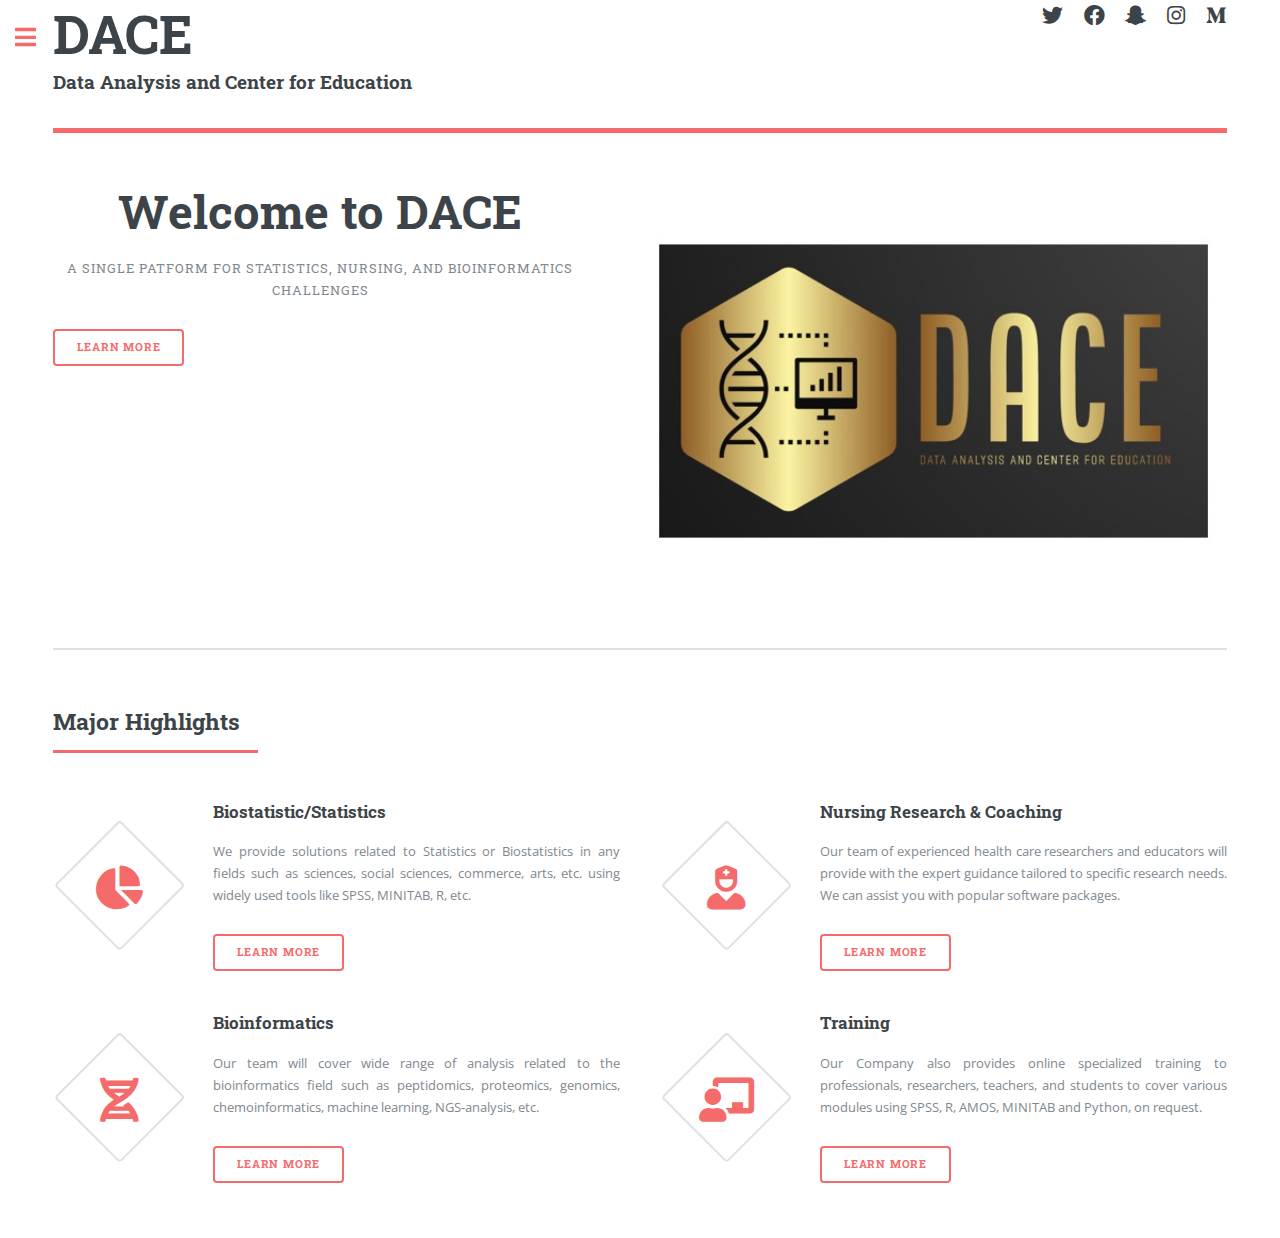
==== commit 8b9c8d7a: "Add files via upload" ====
--- a/index.html
+++ b/index.html
@@ -48,93 +48,48 @@
 							<!-- Section -->
 								<section>
 									<header class="major">
-										<h2>Erat lacinia</h2>
+										<h2>Major Highlights</h2>
 									</header>
 									<div class="features">
 										<article>
-											<span class="icon fa-gem"></span>
+											<span class="icon solid fa-chart-pie"></span>
 											<div class="content">
-												<h3>Portitor ullamcorper</h3>
-												<p>Aenean ornare velit lacus, ac varius enim lorem ullamcorper dolore. Proin aliquam facilisis ante interdum. Sed nulla amet lorem feugiat tempus aliquam.</p>
+												<h3>Biostatistic/Statistics</h3>
+												<p style='text-align:justify'>We provide solutions related to Statistics or Biostatistics in any fields such as sciences, social sciences, commerce, arts, etc. using widely used tools like SPSS, MINITAB, R, etc.</p>
+<ul class="actions">
+                                                                                        <li><a href="stat.html" class="button">Learn More</a></li>
+                                                                                </ul>
 											</div>
 										</article>
 										<article>
-											<span class="icon solid fa-paper-plane"></span>
+											<span class="icon solid fa-user-nurse"></span>
 											<div class="content">
-												<h3>Sapien veroeros</h3>
-												<p>Aenean ornare velit lacus, ac varius enim lorem ullamcorper dolore. Proin aliquam facilisis ante interdum. Sed nulla amet lorem feugiat tempus aliquam.</p>
+												<h3>Nursing Research & Coaching</h3>
+												<p style='text-align:justify'>Our team of experienced health care researchers and educators will provide with the expert guidance tailored to specific research needs. We can assist you with popular software packages.</p>
+<ul class="actions">
+                                                                                        <li><a href="nrac.html" class="button">Learn More</a></li>
+                                                                                </ul>
 											</div>
 										</article>
 										<article>
-											<span class="icon solid fa-rocket"></span>
+											<span class="icon solid fa-dna"></span>
 											<div class="content">
-												<h3>Quam lorem ipsum</h3>
-												<p>Aenean ornare velit lacus, ac varius enim lorem ullamcorper dolore. Proin aliquam facilisis ante interdum. Sed nulla amet lorem feugiat tempus aliquam.</p>
+												<h3>Bioinformatics</h3>
+												<p style='text-align:justify'>Our team will cover wide range of analysis related to the bioinformatics field such as peptidomics, proteomics, genomics, chemoinformatics, machine learning, NGS-analysis, etc.</p>
+<ul class="actions">
+                                                                                        <li><a href="bioinfo.html" class="button">Learn More</a></li>
+                                                                                </ul>
 											</div>
 										</article>
 										<article>
-											<span class="icon solid fa-signal"></span>
+											<span class="icon solid fa-chalkboard-teacher"></span>
 											<div class="content">
-												<h3>Sed magna finibus</h3>
-												<p>Aenean ornare velit lacus, ac varius enim lorem ullamcorper dolore. Proin aliquam facilisis ante interdum. Sed nulla amet lorem feugiat tempus aliquam.</p>
+												<h3>Training</h3>
+												<p style='text-align:justify'> Our Company also provides online specialized training to professionals, researchers, teachers, and students to cover various modules using SPSS, R, AMOS, MINITAB and Python, on request.</p>
+<ul class="actions">
+                                                                                        <li><a href="train.html" class="button">Learn More</a></li>
+                                                                                </ul>
 											</div>
-										</article>
-									</div>
-								</section>
-
-							<!-- Section -->
-								<section>
-									<header class="major">
-										<h2>Ipsum sed dolor</h2>
-									</header>
-									<div class="posts">
-										<article>
-											<a href="#" class="image"><img src="images/pic01.jpg" alt="" /></a>
-											<h3>Interdum aenean</h3>
-											<p>Aenean ornare velit lacus, ac varius enim lorem ullamcorper dolore. Proin aliquam facilisis ante interdum. Sed nulla amet lorem feugiat tempus aliquam.</p>
-											<ul class="actions">
-												<li><a href="#" class="button">More</a></li>
-											</ul>
-										</article>
-										<article>
-											<a href="#" class="image"><img src="images/pic02.jpg" alt="" /></a>
-											<h3>Nulla amet dolore</h3>
-											<p>Aenean ornare velit lacus, ac varius enim lorem ullamcorper dolore. Proin aliquam facilisis ante interdum. Sed nulla amet lorem feugiat tempus aliquam.</p>
-											<ul class="actions">
-												<li><a href="#" class="button">More</a></li>
-											</ul>
-										</article>
-										<article>
-											<a href="#" class="image"><img src="images/pic03.jpg" alt="" /></a>
-											<h3>Tempus ullamcorper</h3>
-											<p>Aenean ornare velit lacus, ac varius enim lorem ullamcorper dolore. Proin aliquam facilisis ante interdum. Sed nulla amet lorem feugiat tempus aliquam.</p>
-											<ul class="actions">
-												<li><a href="#" class="button">More</a></li>
-											</ul>
-										</article>
-										<article>
-											<a href="#" class="image"><img src="images/pic04.jpg" alt="" /></a>
-											<h3>Sed etiam facilis</h3>
-											<p>Aenean ornare velit lacus, ac varius enim lorem ullamcorper dolore. Proin aliquam facilisis ante interdum. Sed nulla amet lorem feugiat tempus aliquam.</p>
-											<ul class="actions">
-												<li><a href="#" class="button">More</a></li>
-											</ul>
-										</article>
-										<article>
-											<a href="#" class="image"><img src="images/pic05.jpg" alt="" /></a>
-											<h3>Feugiat lorem aenean</h3>
-											<p>Aenean ornare velit lacus, ac varius enim lorem ullamcorper dolore. Proin aliquam facilisis ante interdum. Sed nulla amet lorem feugiat tempus aliquam.</p>
-											<ul class="actions">
-												<li><a href="#" class="button">More</a></li>
-											</ul>
-										</article>
-										<article>
-											<a href="#" class="image"><img src="images/pic06.jpg" alt="" /></a>
-											<h3>Amet varius aliquam</h3>
-											<p>Aenean ornare velit lacus, ac varius enim lorem ullamcorper dolore. Proin aliquam facilisis ante interdum. Sed nulla amet lorem feugiat tempus aliquam.</p>
-											<ul class="actions">
-												<li><a href="#" class="button">More</a></li>
-											</ul>
 										</article>
 									</div>
 								</section>
@@ -160,12 +115,12 @@
 									</header>
 									<ul>
 										<li><a href="index.html"><i class="icon solid fa-home">&nbsp;</i>Home</a></li>
-										<li><a href="index.html"><i class="icon solid fa-users">&nbsp;</i>About Us</a></li>
-										<li><a href="index.html"><i class="icon solid fa-pie-chart">&nbsp;</i>Biostatistics/Statistics</a></li>
-										<li><a href="index.html"><i class="icon solid fa-user-nurse">&nbsp;</i>Nursing Research & Coaching</a></li>
-										<li><a href="index.html"><i class="icon solid fa-dna">&nbsp;</i>Bioinformatics</a></li>
-										<li><a href="index.html"><i class="icon solid fa-book-reader">&nbsp;</i>Training</a></li>
-										<li><a href="index.html"><i class="icon solid fa-envelope">&nbsp;</i>Contact Us</a></li>
+										<li><a href="aboutus.html"><i class="icon solid fa-users">&nbsp;</i>About Us</a></li>
+										<li><a href="stat.html"><i class="icon solid fa-pie-chart">&nbsp;</i>Biostatistics/Statistics</a></li>
+										<li><a href="nrac.html"><i class="icon solid fa-user-nurse">&nbsp;</i>Nursing Research & Coaching</a></li>
+										<li><a href="bioinfo.html"><i class="icon solid fa-dna">&nbsp;</i>Bioinformatics</a></li>
+										<li><a href="train.html"><i class="icon solid fa-book-reader">&nbsp;</i>Training</a></li>
+										<li><a href="contact.html"><i class="icon solid fa-envelope">&nbsp;</i>Contact Us</a></li>
 
 									</ul>
 								</nav>
@@ -173,33 +128,9 @@
 							<!-- Section -->
 								<section>
 									<header class="major">
-										<h2>Ante interdum</h2>
-									</header>
-									<div class="mini-posts">
-										<article>
-											<a href="#" class="image"><img src="images/pic07.jpg" alt="" /></a>
-											<p>Aenean ornare velit lacus, ac varius enim lorem ullamcorper dolore aliquam.</p>
-										</article>
-										<article>
-											<a href="#" class="image"><img src="images/pic08.jpg" alt="" /></a>
-											<p>Aenean ornare velit lacus, ac varius enim lorem ullamcorper dolore aliquam.</p>
-										</article>
-										<article>
-											<a href="#" class="image"><img src="images/pic09.jpg" alt="" /></a>
-											<p>Aenean ornare velit lacus, ac varius enim lorem ullamcorper dolore aliquam.</p>
-										</article>
-									</div>
-									<ul class="actions">
-										<li><a href="#" class="button">More</a></li>
-									</ul>
-								</section>
-
-							<!-- Section -->
-								<section>
-									<header class="major">
 										<h2>Get in touch</h2>
 									</header>
-									<p>Sed varius enim lorem ullamcorper dolore aliquam aenean ornare velit lacus, ac varius enim lorem ullamcorper dolore. Proin sed aliquam facilisis ante interdum. Sed nulla amet lorem feugiat tempus aliquam.</p>
+									<p>For inquiries, feedback, or support, please feel free to reach out to us using the contact information provided below. We would love to hear from you.</p>
 									<ul class="contact">
 										<li class="icon solid fa-envelope"><a href="#">information@untitled.tld</a></li>
 										<li class="icon solid fa-phone">(000) 000-0000</li>
@@ -207,11 +138,6 @@
 										Nashville, TN 00000-0000</li>
 									</ul>
 								</section>
-
-							<!-- Footer -->
-								<footer id="footer">
-									<p class="copyright">&copy; Untitled. All rights reserved. Demo Images: <a href="https://unsplash.com">Unsplash</a>. Design: <a href="https://html5up.net">HTML5 UP</a>.</p>
-								</footer>
 
 						</div>
 					</div>
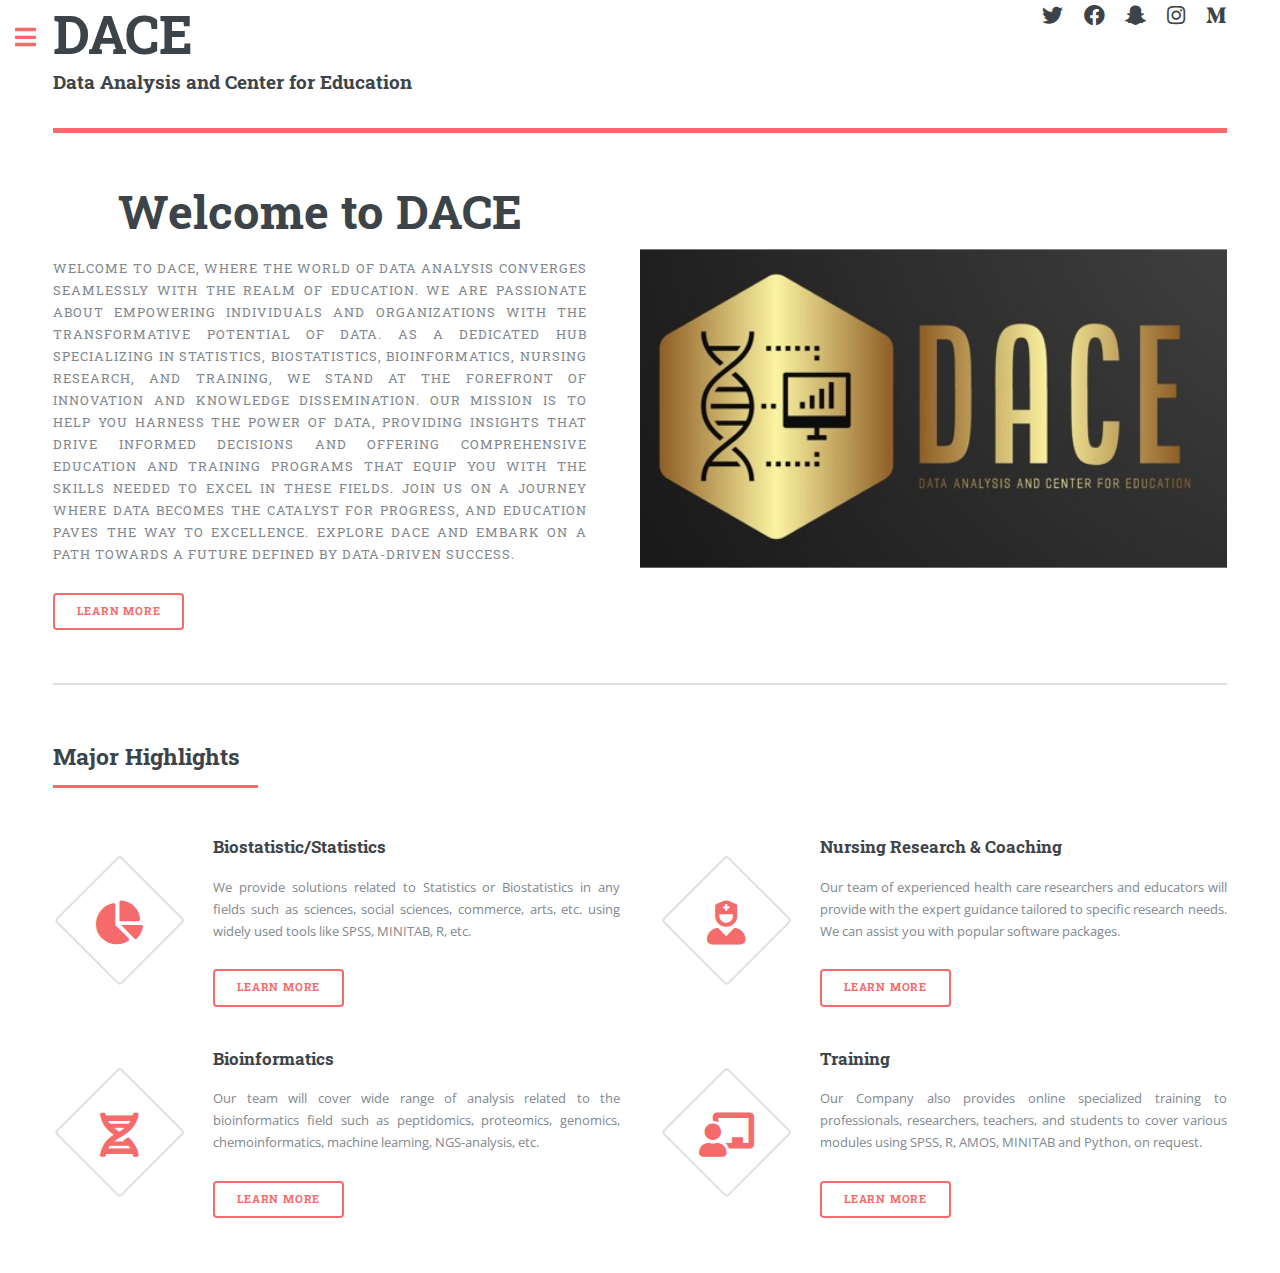
==== commit 946cc3ab: "Update index.html" ====
--- a/index.html
+++ b/index.html
@@ -33,7 +33,7 @@
 									<div class="content">
 										<header>
 											<h1 style="text-align:center;">Welcome to DACE</h1>
-											<p style="text-align:center;">A single patform for Statistics, Nursing, and Bioinformatics Challenges</p>
+											<p style="text-align:justify;">Welcome to DACE, where the world of data analysis converges seamlessly with the realm of education. We are passionate about empowering individuals and organizations with the transformative potential of data. As a dedicated hub specializing in Statistics, Biostatistics, Bioinformatics, Nursing Research, and Training, we stand at the forefront of innovation and knowledge dissemination. Our mission is to help you harness the power of data, providing insights that drive informed decisions and offering comprehensive education and training programs that equip you with the skills needed to excel in these fields. Join us on a journey where data becomes the catalyst for progress, and education paves the way to excellence. Explore DACE and embark on a path towards a future defined by data-driven success.</p>
 										</header>
 										<p></p>
 										<ul class="actions">
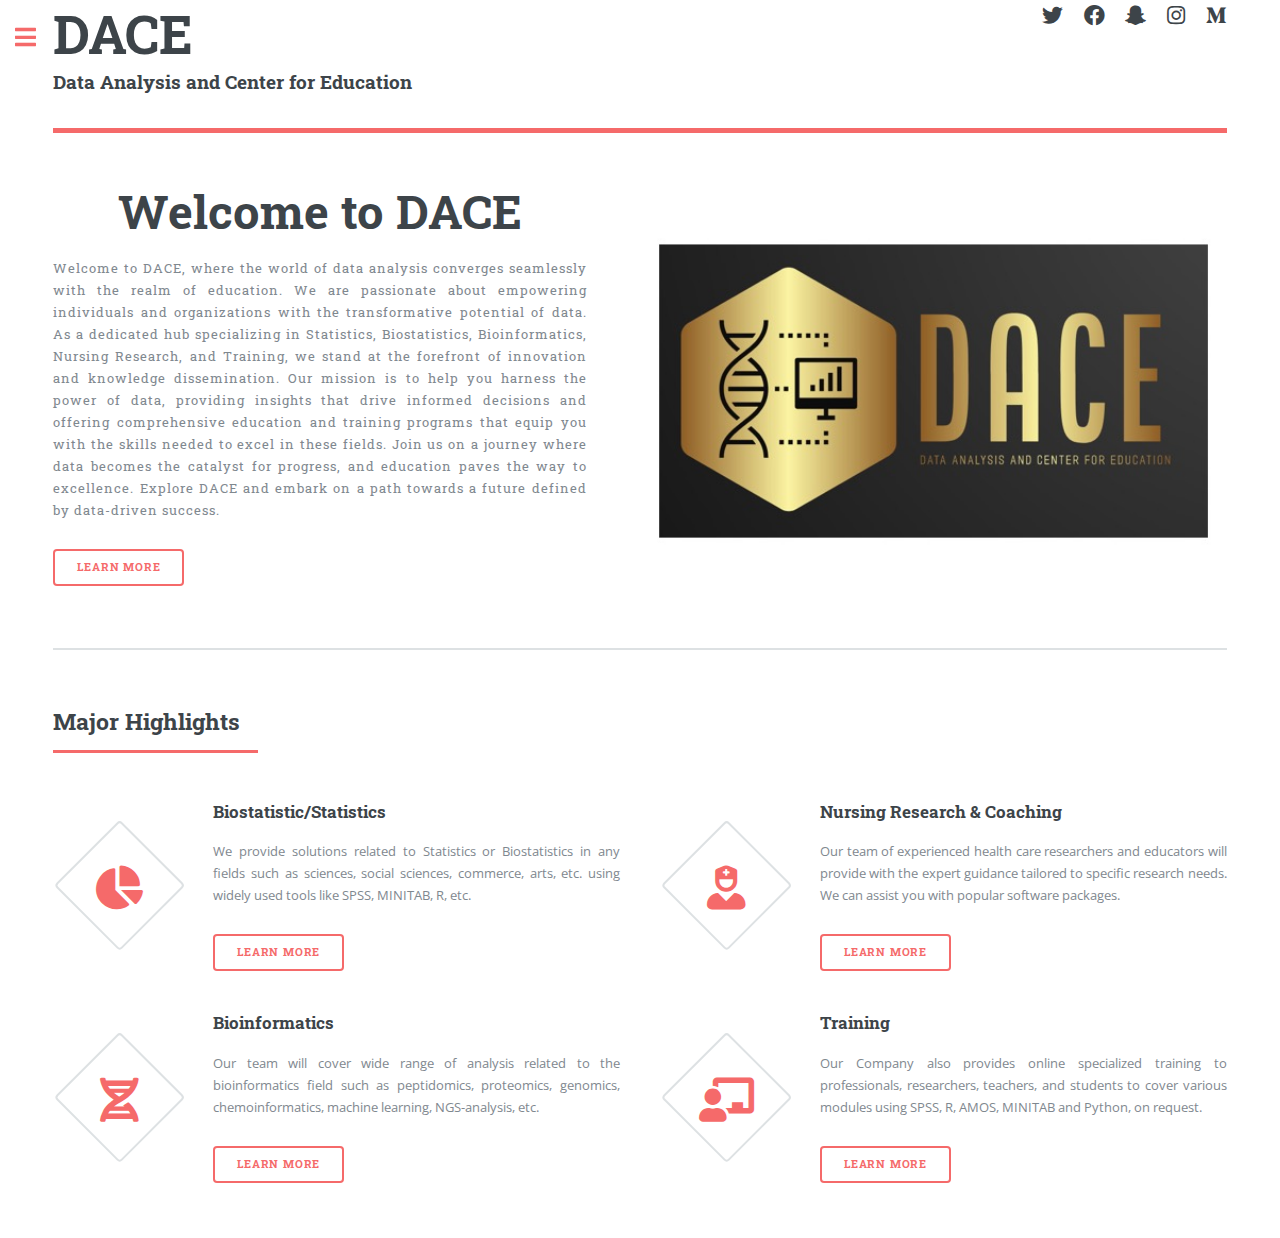
==== commit 4a23ec13: "Add files via upload" ====
--- a/index.html
+++ b/index.html
@@ -33,7 +33,7 @@
 									<div class="content">
 										<header>
 											<h1 style="text-align:center;">Welcome to DACE</h1>
-											<p style="text-align:justify;">Welcome to DACE, where the world of data analysis converges seamlessly with the realm of education. We are passionate about empowering individuals and organizations with the transformative potential of data. As a dedicated hub specializing in Statistics, Biostatistics, Bioinformatics, Nursing Research, and Training, we stand at the forefront of innovation and knowledge dissemination. Our mission is to help you harness the power of data, providing insights that drive informed decisions and offering comprehensive education and training programs that equip you with the skills needed to excel in these fields. Join us on a journey where data becomes the catalyst for progress, and education paves the way to excellence. Explore DACE and embark on a path towards a future defined by data-driven success.</p>
+											<p style="text-align:justify;text-transform: math-auto;">Welcome to DACE, where the world of data analysis converges seamlessly with the realm of education. We are passionate about empowering individuals and organizations with the transformative potential of data. As a dedicated hub specializing in Statistics, Biostatistics, Bioinformatics, Nursing Research, and Training, we stand at the forefront of innovation and knowledge dissemination. Our mission is to help you harness the power of data, providing insights that drive informed decisions and offering comprehensive education and training programs that equip you with the skills needed to excel in these fields. Join us on a journey where data becomes the catalyst for progress, and education paves the way to excellence. Explore DACE and embark on a path towards a future defined by data-driven success.</p>
 										</header>
 										<p></p>
 										<ul class="actions">
@@ -41,7 +41,7 @@
 										</ul>
 									</div>
 									<span class="image object">
-										<img src="images/dace_logo.jpg" alt="" style="border-radius:2.375em;"/>
+										<img src="images/dace_logo.jpg" alt="" style="border-radius:2.375em;height:auto;"/>
 									</span>
 								</section>
 
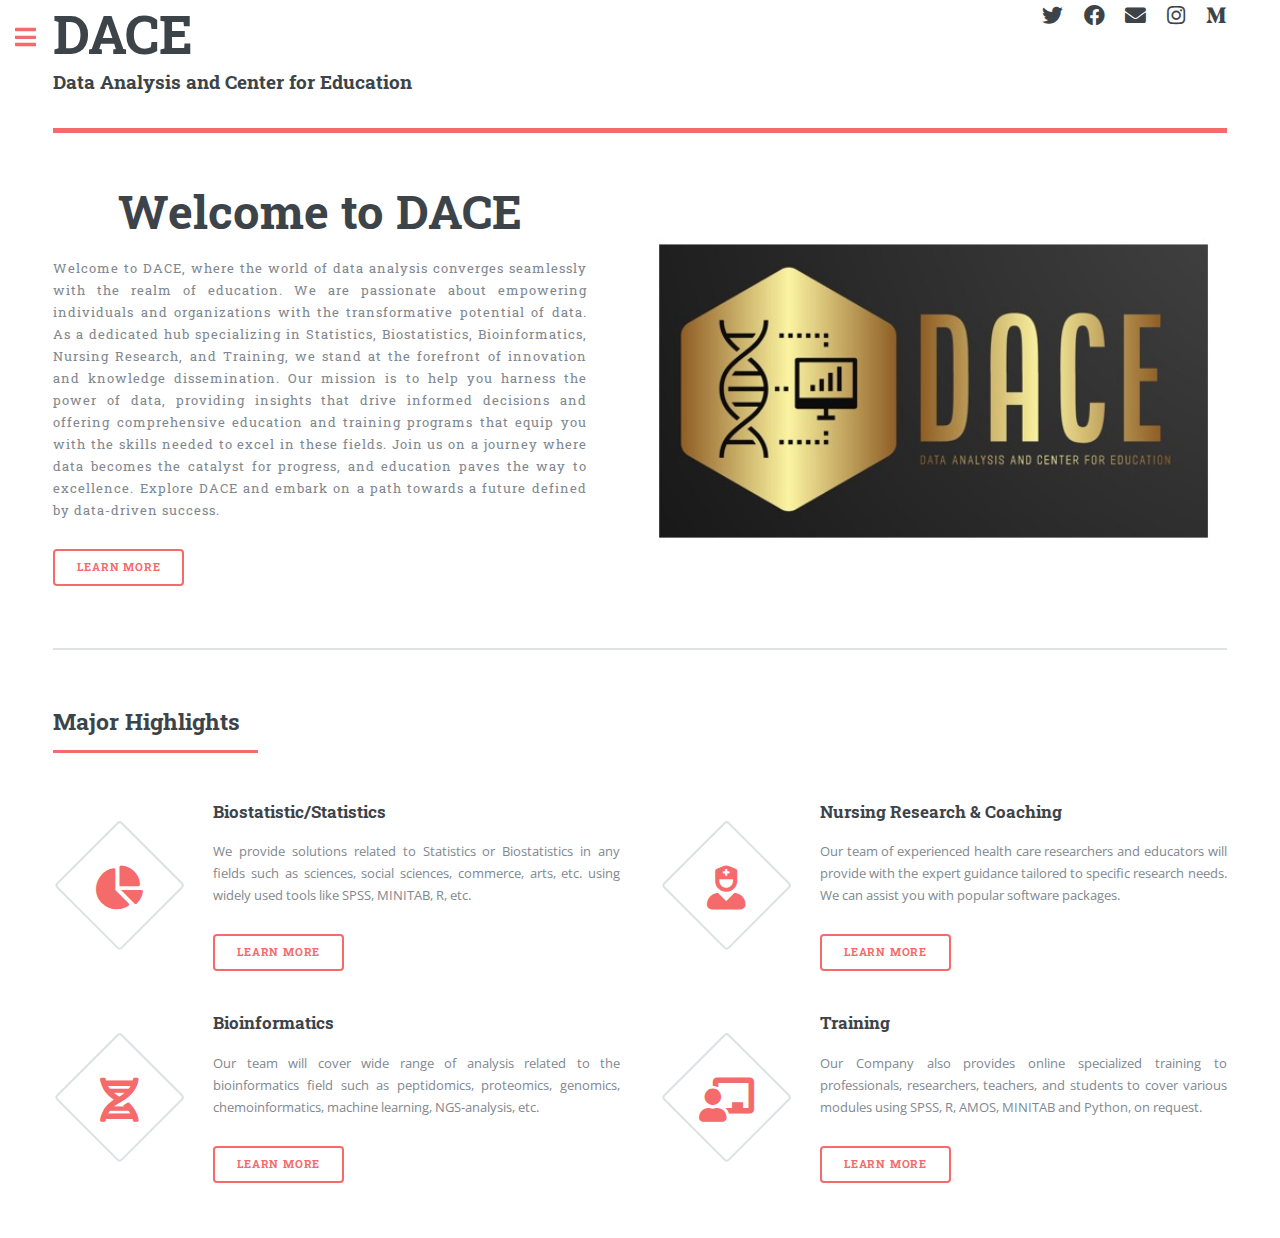
==== commit aac6bc44: "Update index.html" ====
--- a/index.html
+++ b/index.html
@@ -20,11 +20,11 @@
 								<header id="header" style='padding-top:0em;'>
 									<a href="index.html" class="logo"><h1 style="margin:0;">DACE</h1><h3>Data Analysis and Center for Education<h3></a>
 									<ul class="icons">
-										<li><a href="#" class="icon brands fa-twitter"><span class="label">Twitter</span></a></li>
-										<li><a href="#" class="icon brands fa-facebook-f"><span class="label">Facebook</span></a></li>
-										<li><a href="#" class="icon brands fa-snapchat-ghost"><span class="label">Snapchat</span></a></li>
+										<li><a href="https://twitter.com/DACEBSSBIN" class="icon brands fa-twitter"><span class="label">Twitter</span></a></li>
+										<li><a href="https://www.facebook.com/profile.php?id=61552537617706" class="icon brands fa-facebook-f"><span class="label">Facebook</span></a></li>
+										<li><a href="mailto:daceeducation23@gmail.com" class="icon solid fa-envelope"><span class="label">Gmail</span></a></li>
 										<li><a href="#" class="icon brands fa-instagram"><span class="label">Instagram</span></a></li>
-										<li><a href="#" class="icon brands fa-medium-m"><span class="label">Medium</span></a></li>
+										<li><a href="https://medium.com/@daceeducation23" class="icon brands fa-medium-m"><span class="label">Medium</span></a></li>
 									</ul>
 								</header>
 
@@ -37,7 +37,7 @@
 										</header>
 										<p></p>
 										<ul class="actions">
-											<li><a href="#" class="button big">Learn More</a></li>
+											<li><a href="aboutus.html" class="button big">Learn More</a></li>
 										</ul>
 									</div>
 									<span class="image object">
@@ -132,8 +132,8 @@
 									</header>
 									<p>For inquiries, feedback, or support, please feel free to reach out to us using the contact information provided below. We would love to hear from you.</p>
 									<ul class="contact">
-										<li class="icon solid fa-envelope"><a href="#">information@untitled.tld</a></li>
-										<li class="icon solid fa-phone">(000) 000-0000</li>
+										<li class="icon solid fa-envelope"><a href="mailto:daceeducation23@gmail.com">daceeducation23@gmail.com</a></li>
+										<li class="icon solid fa-phone">(240) 234-5999</li>
 										<li class="icon solid fa-home">1234 Somewhere Road #8254<br />
 										Nashville, TN 00000-0000</li>
 									</ul>
